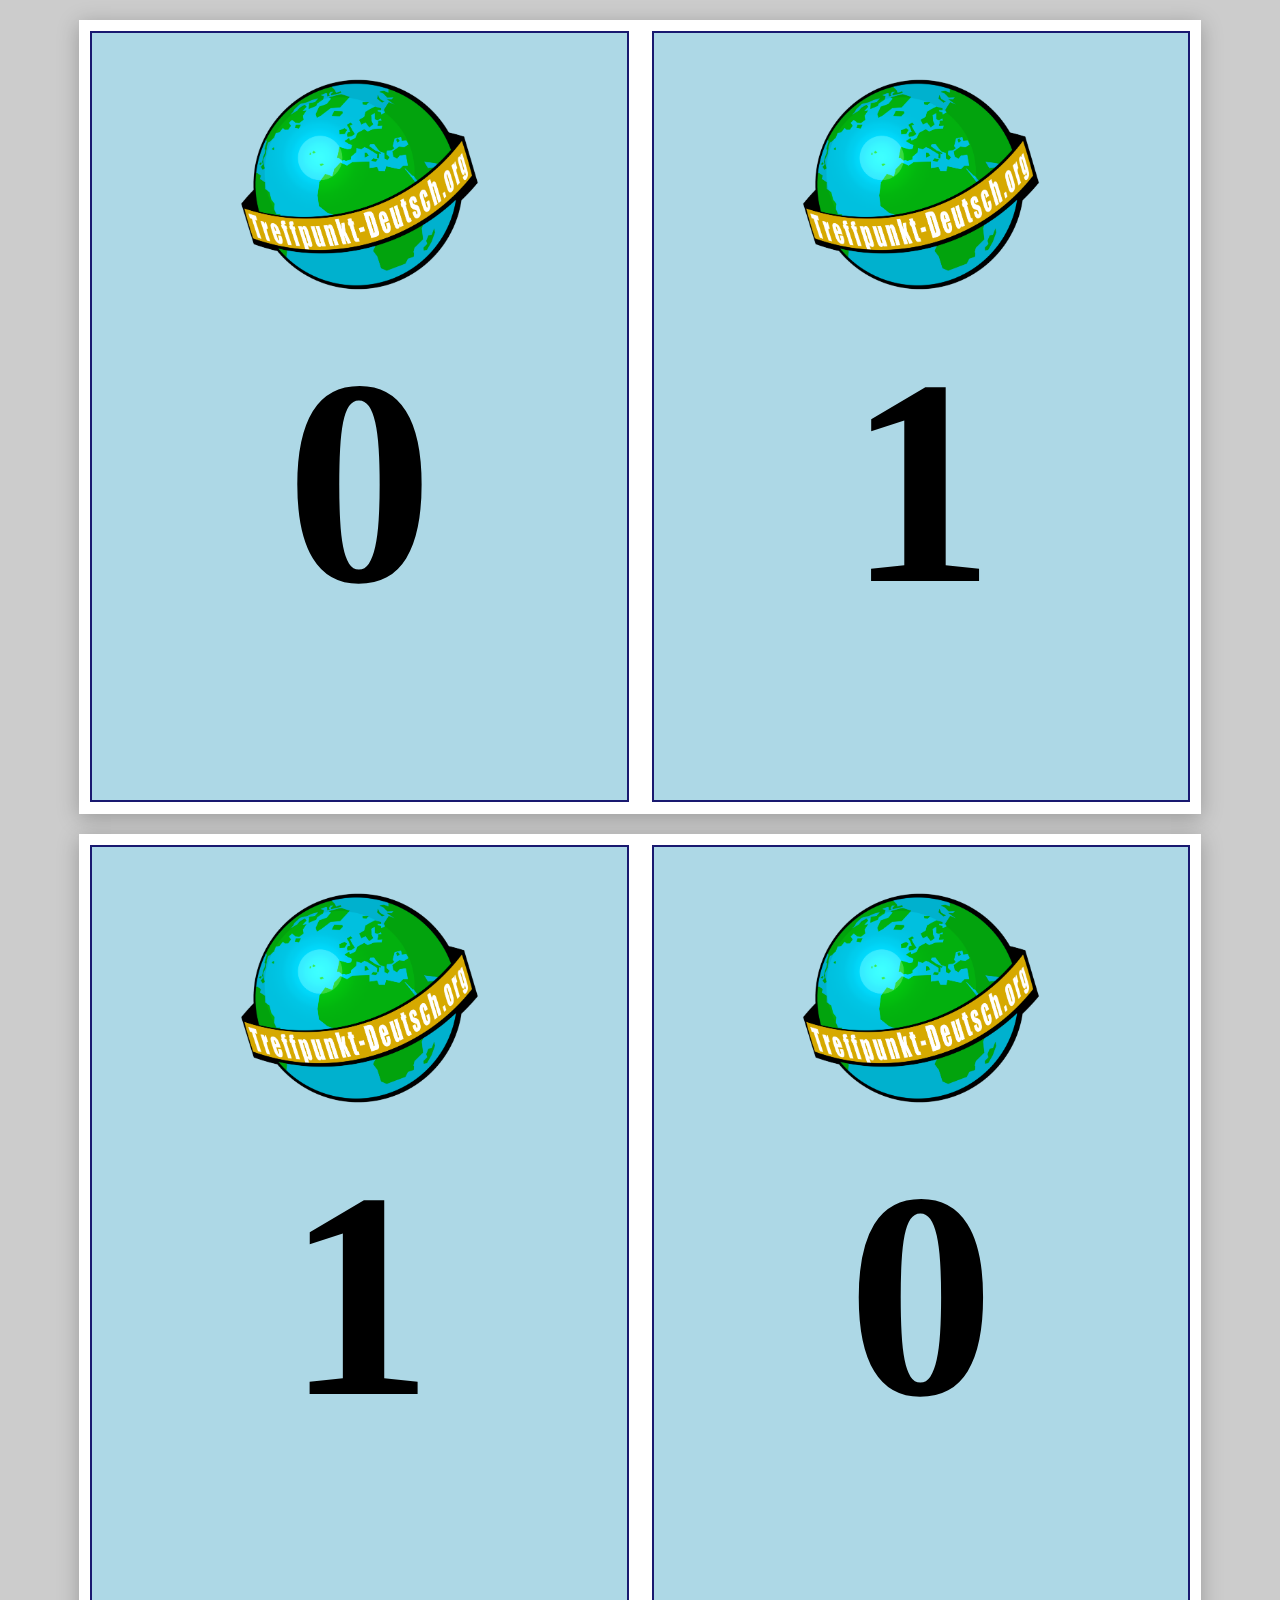
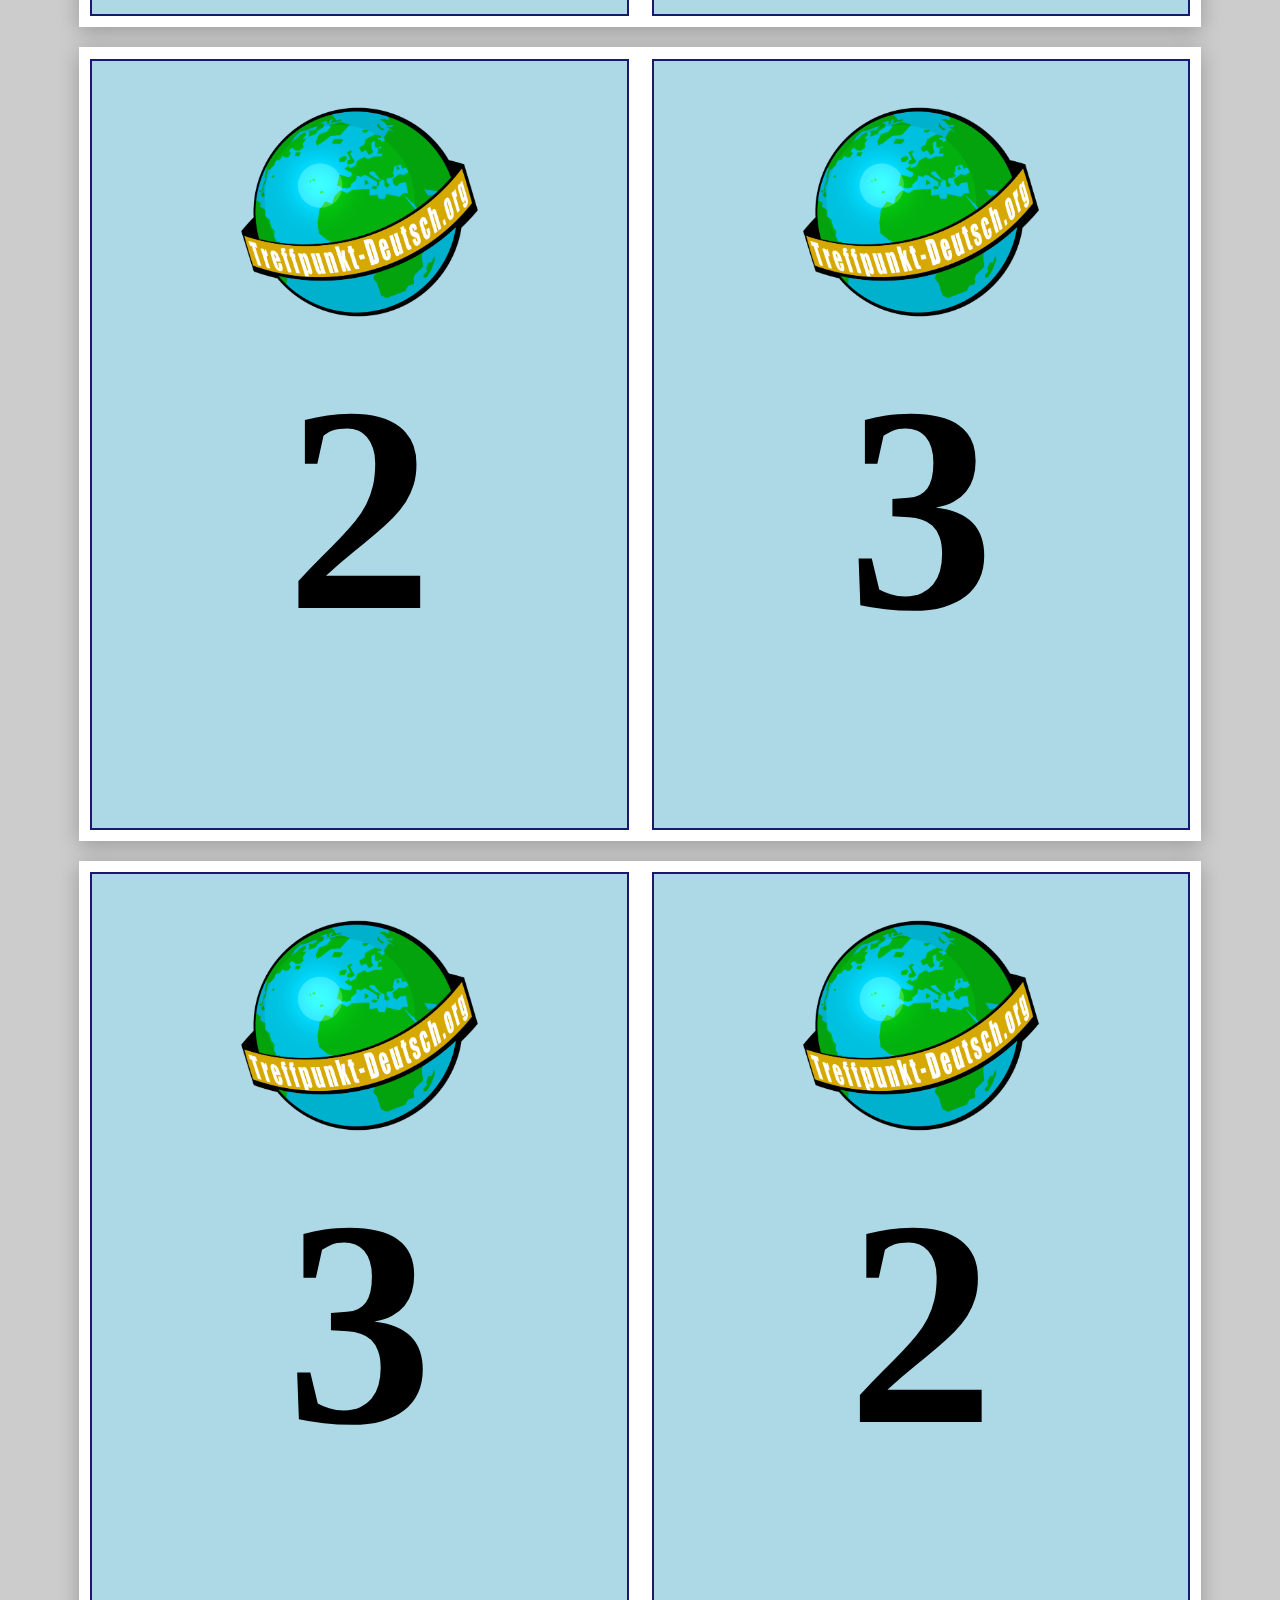
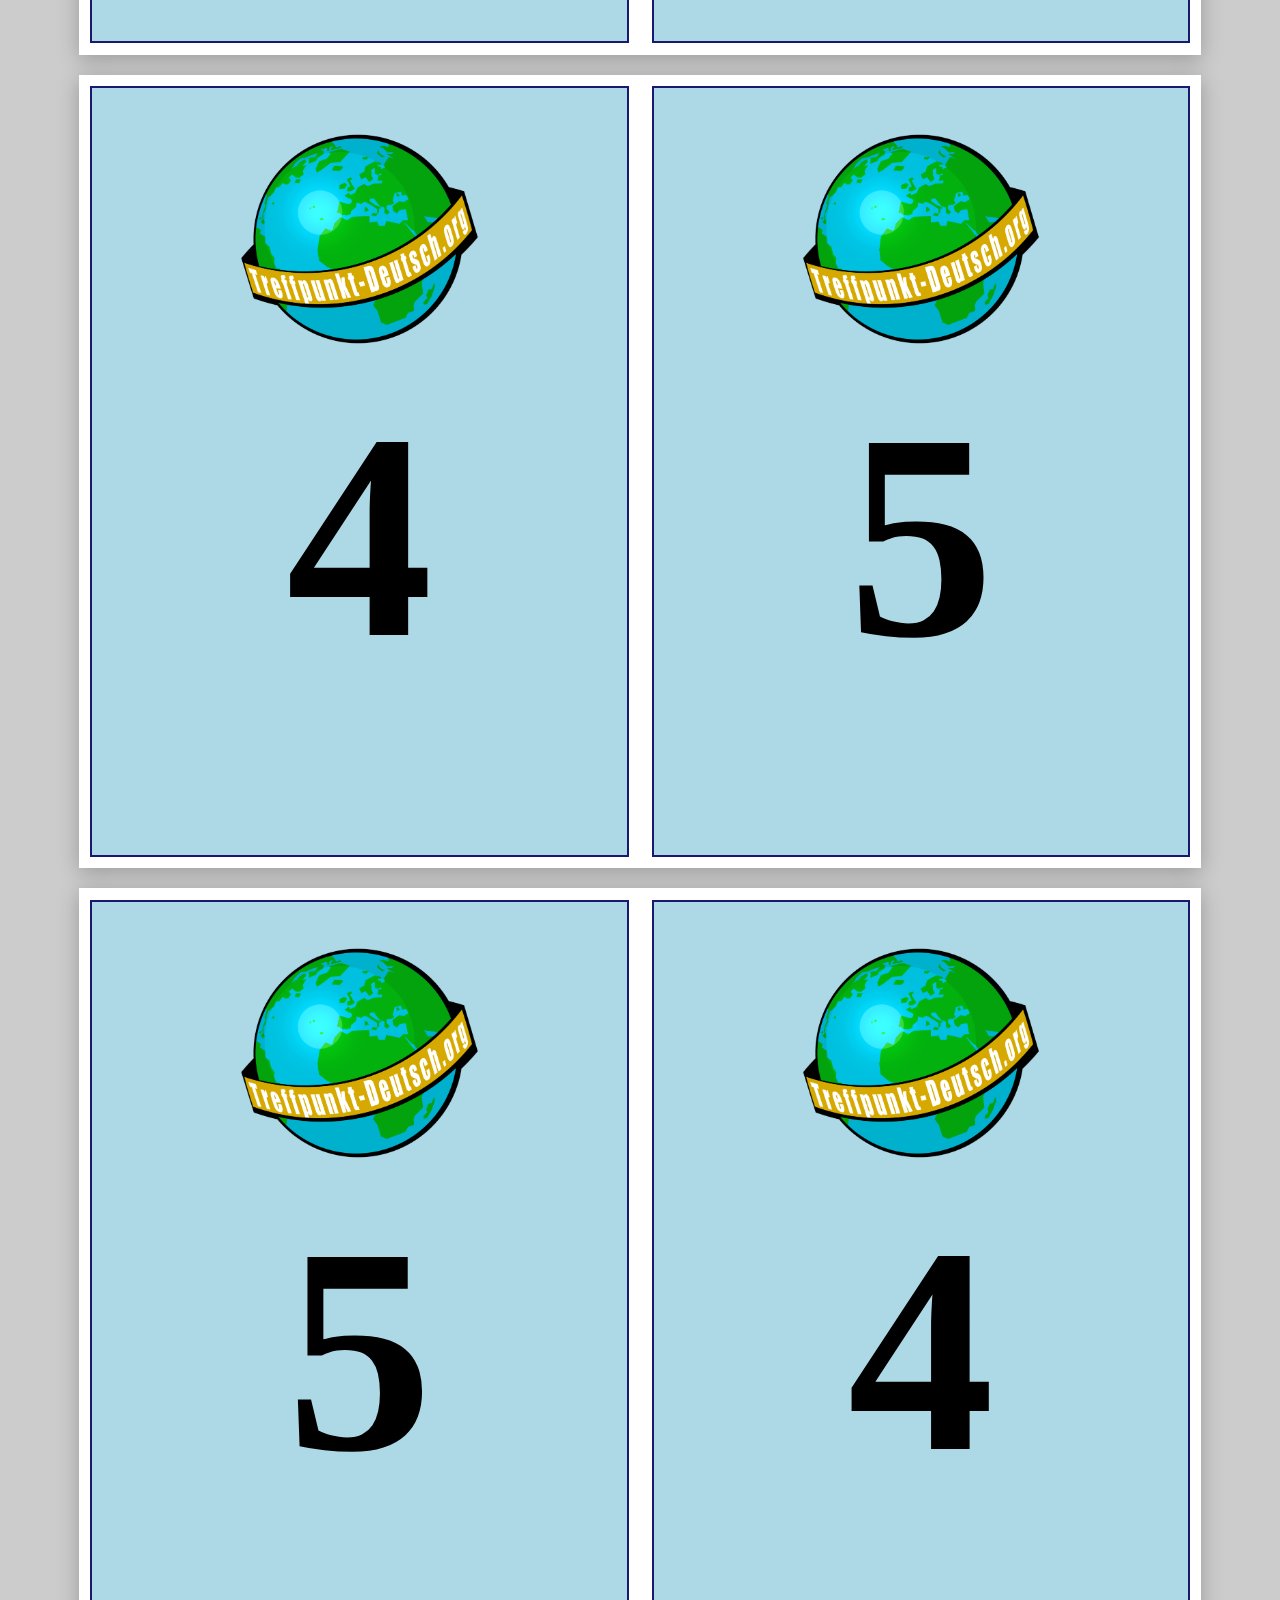
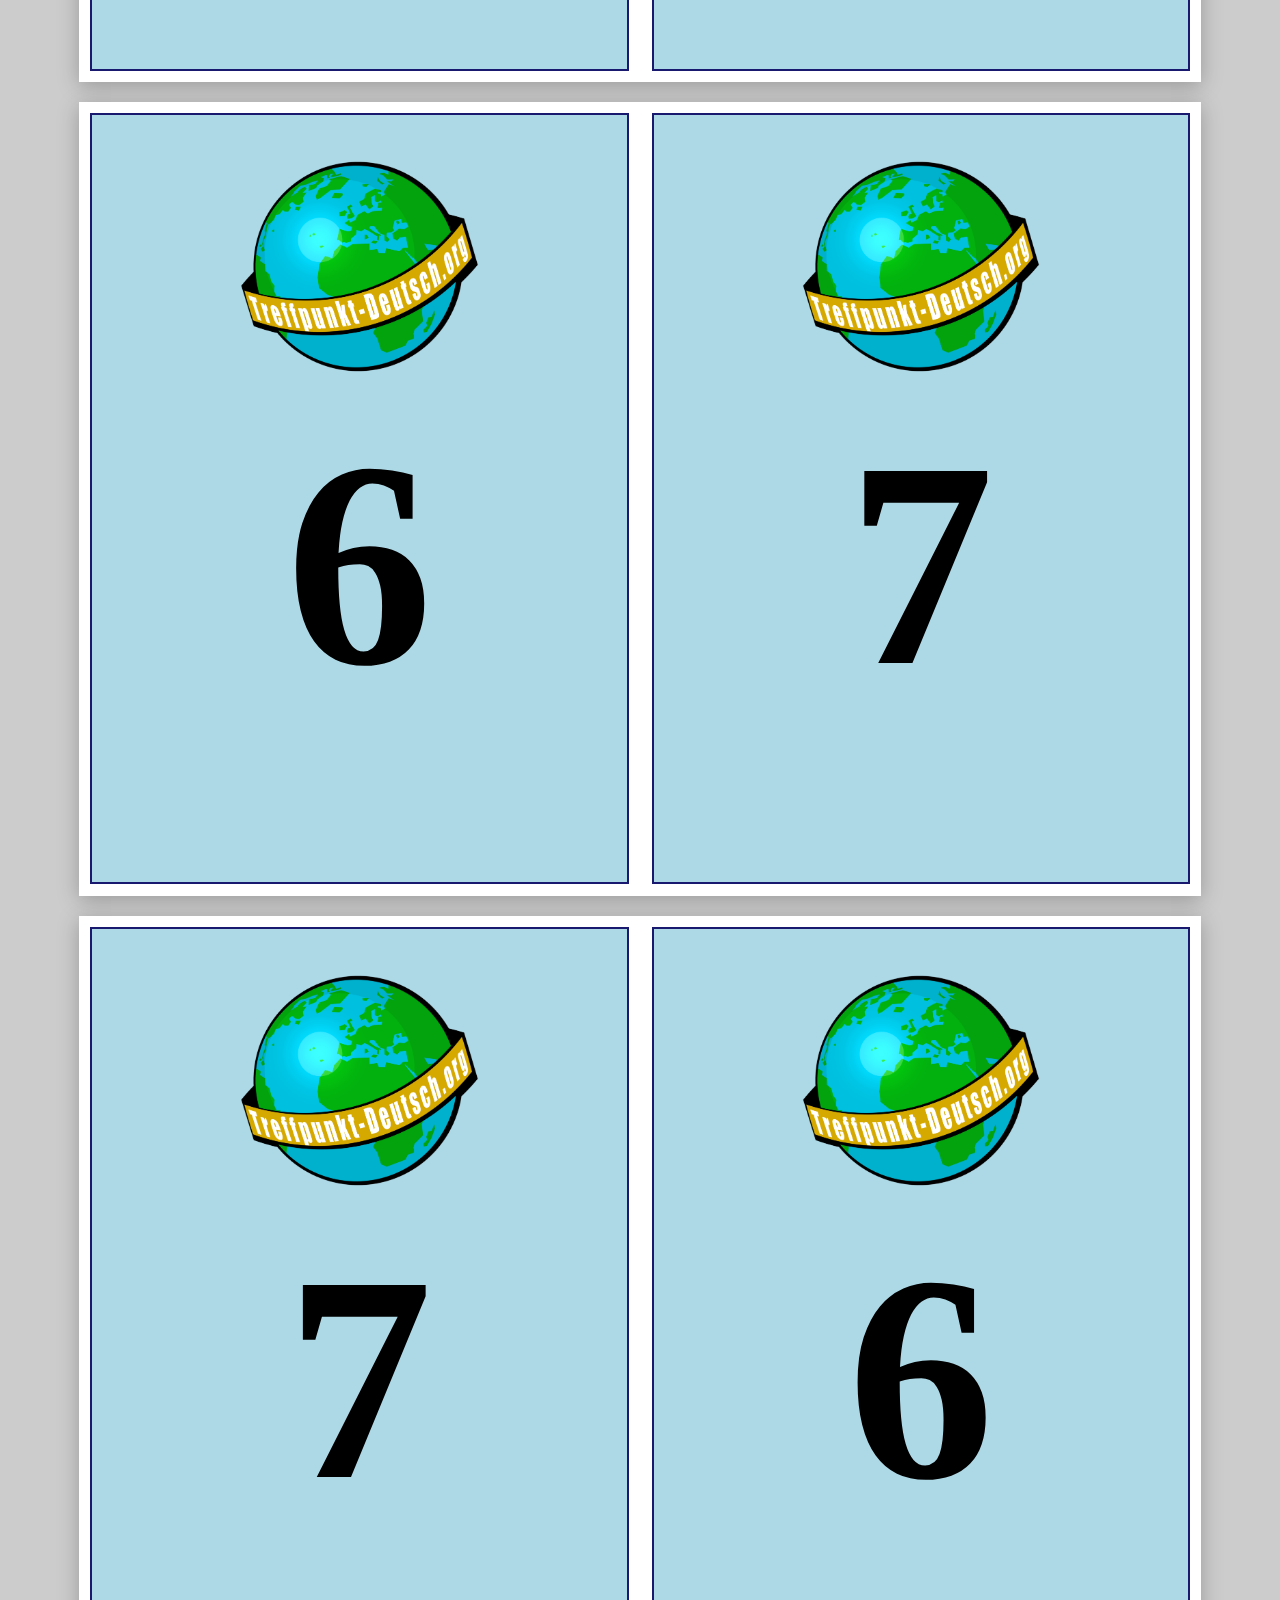
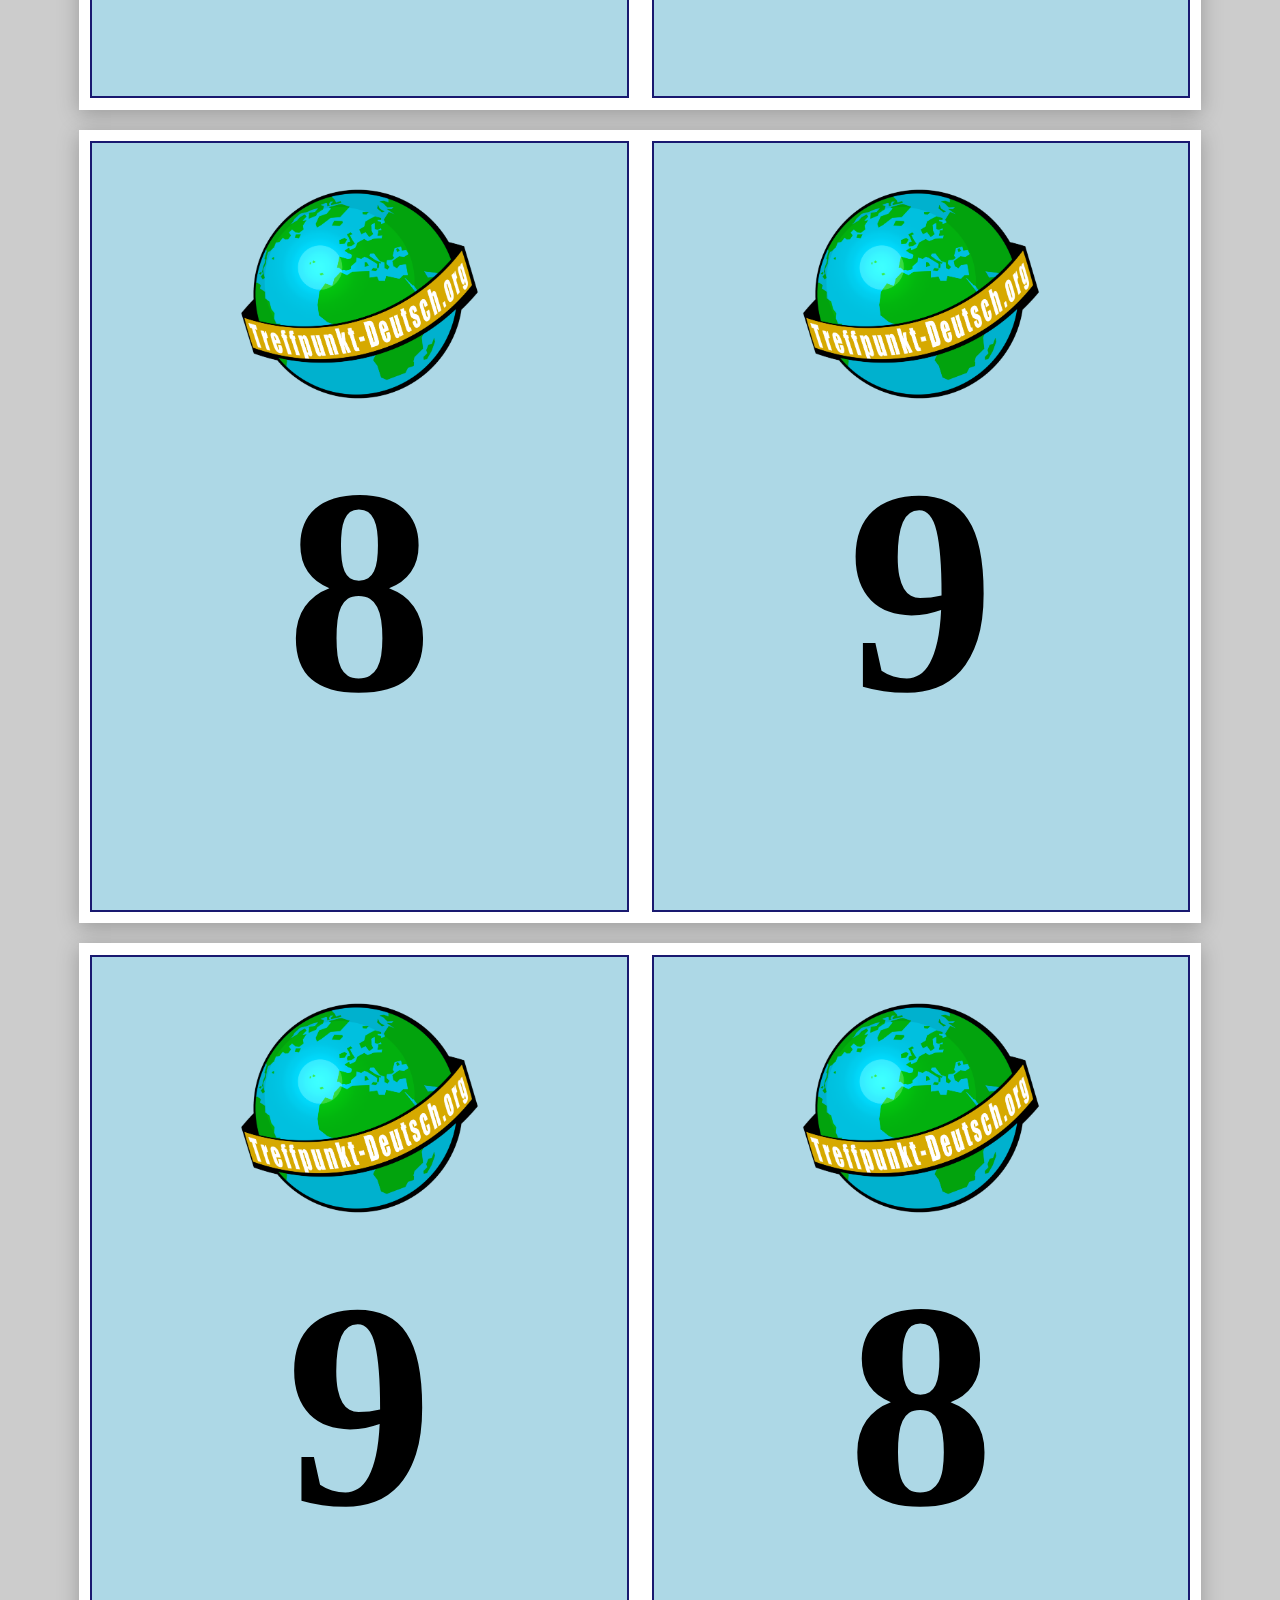
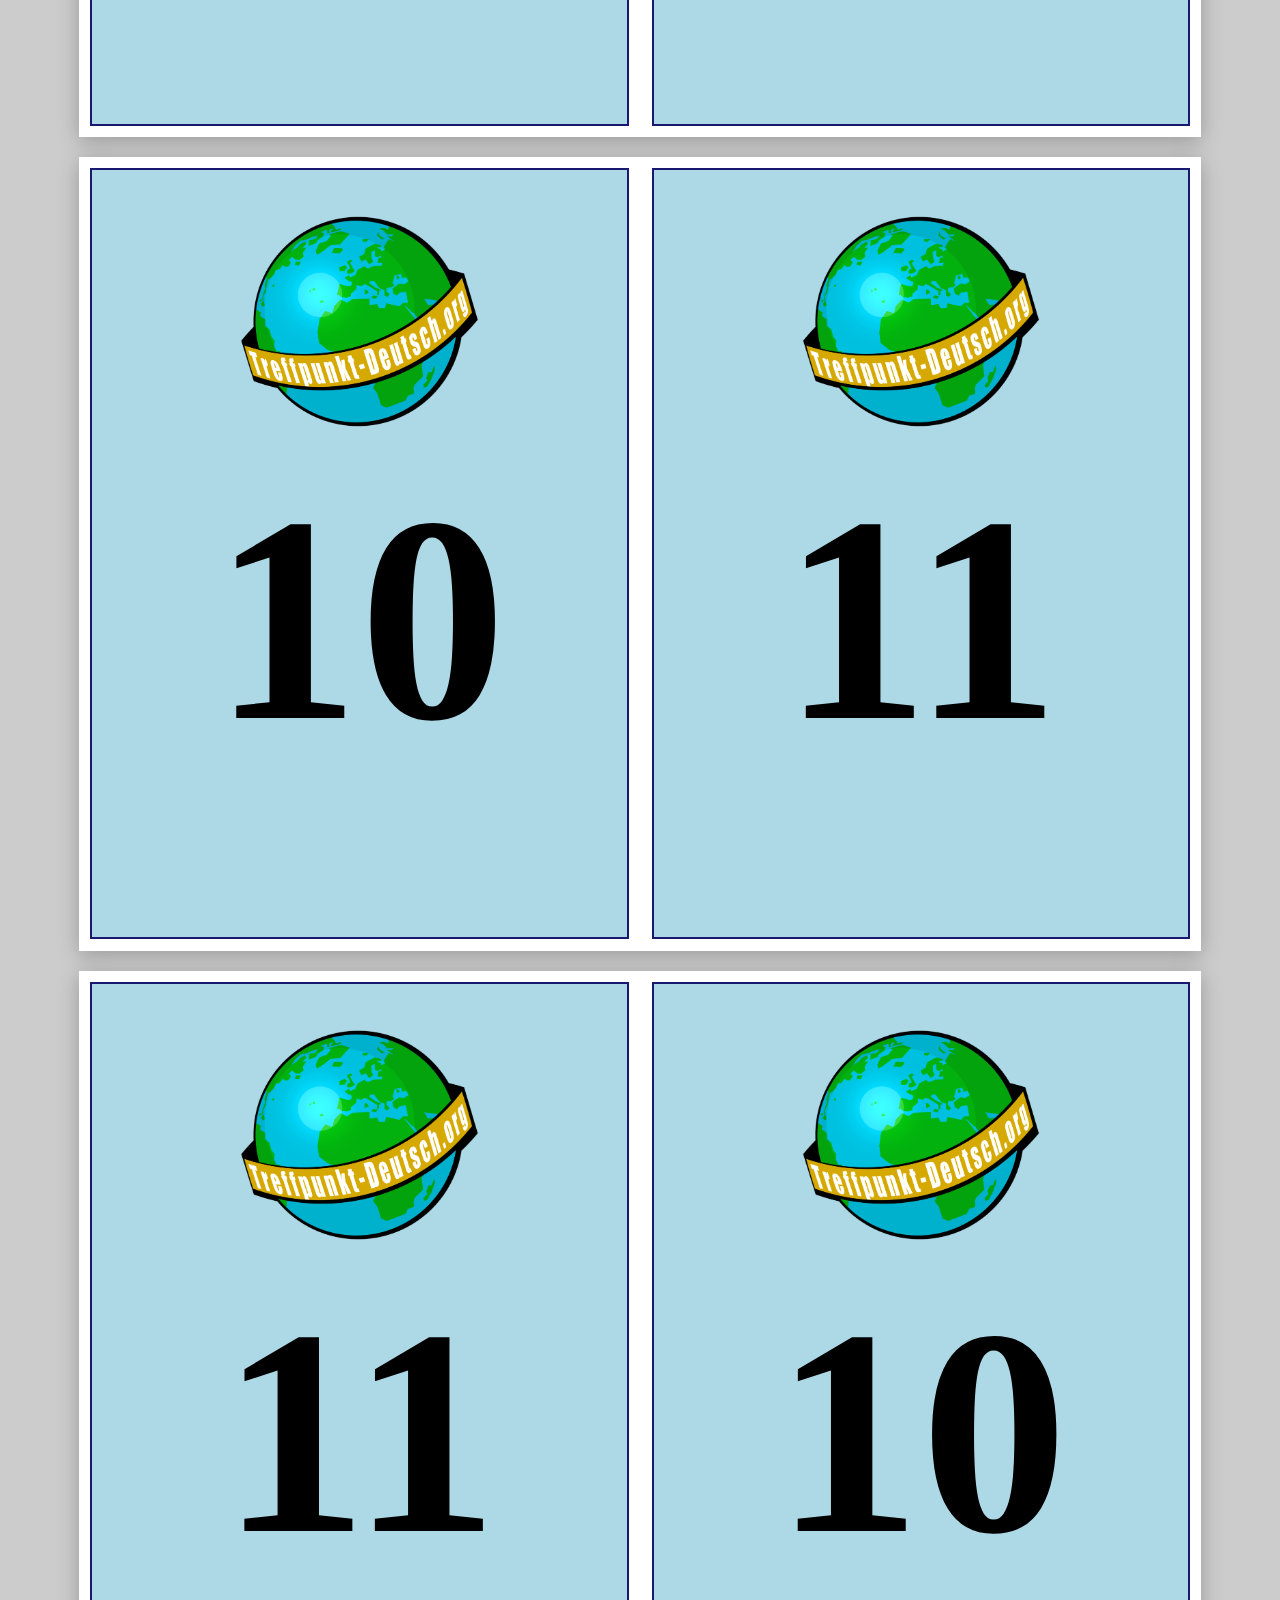
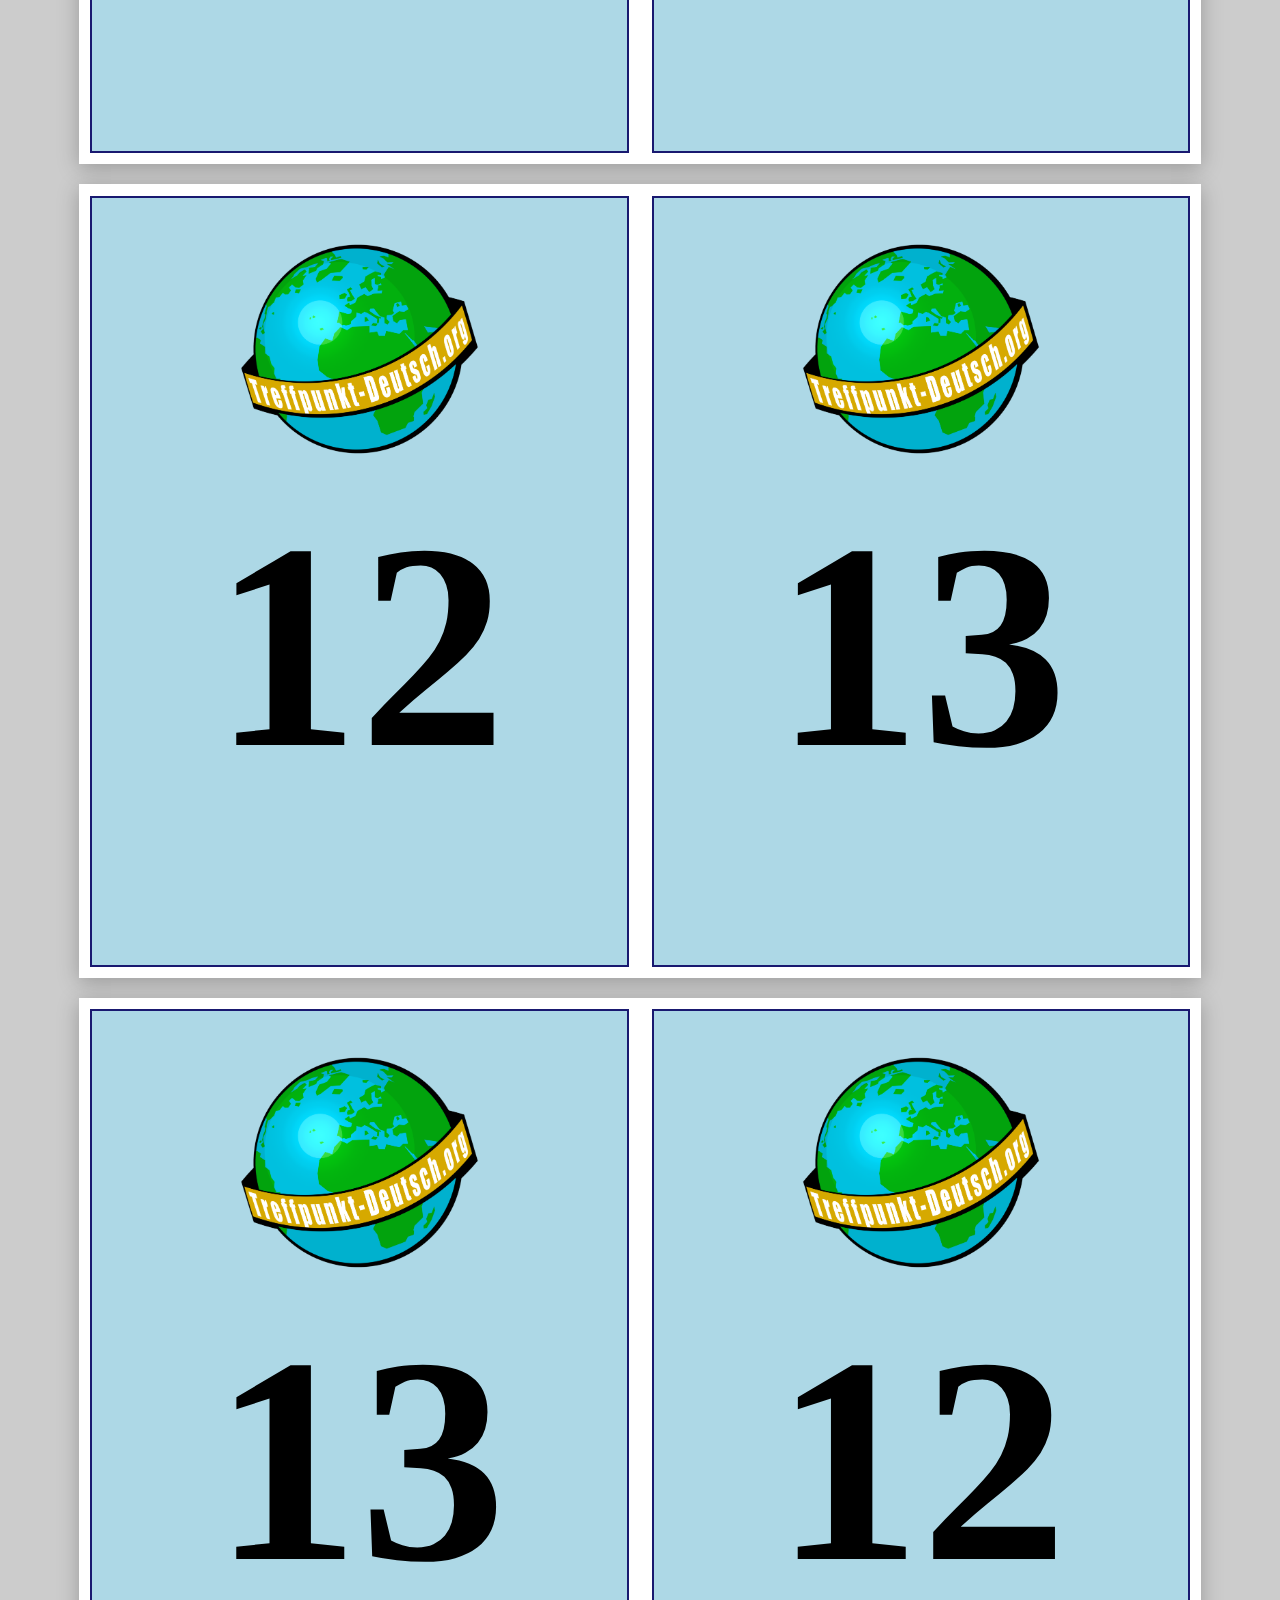
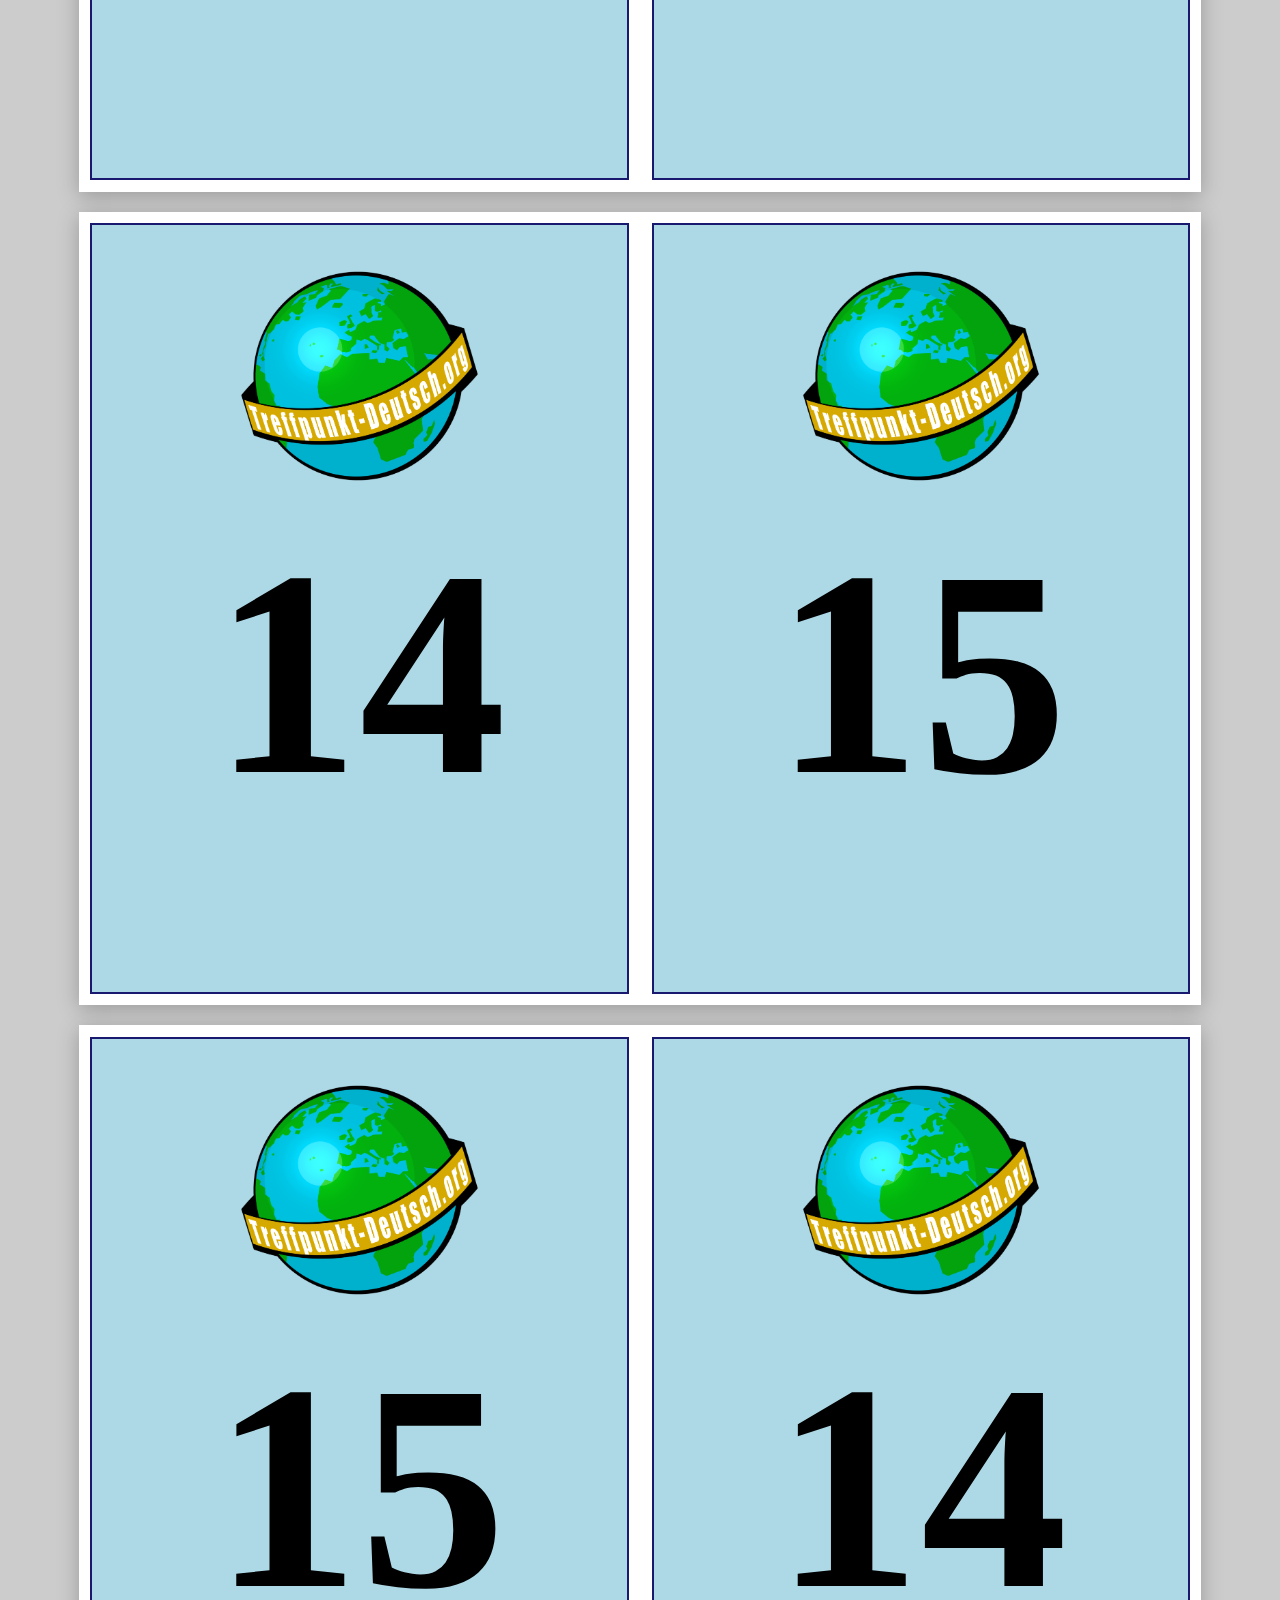
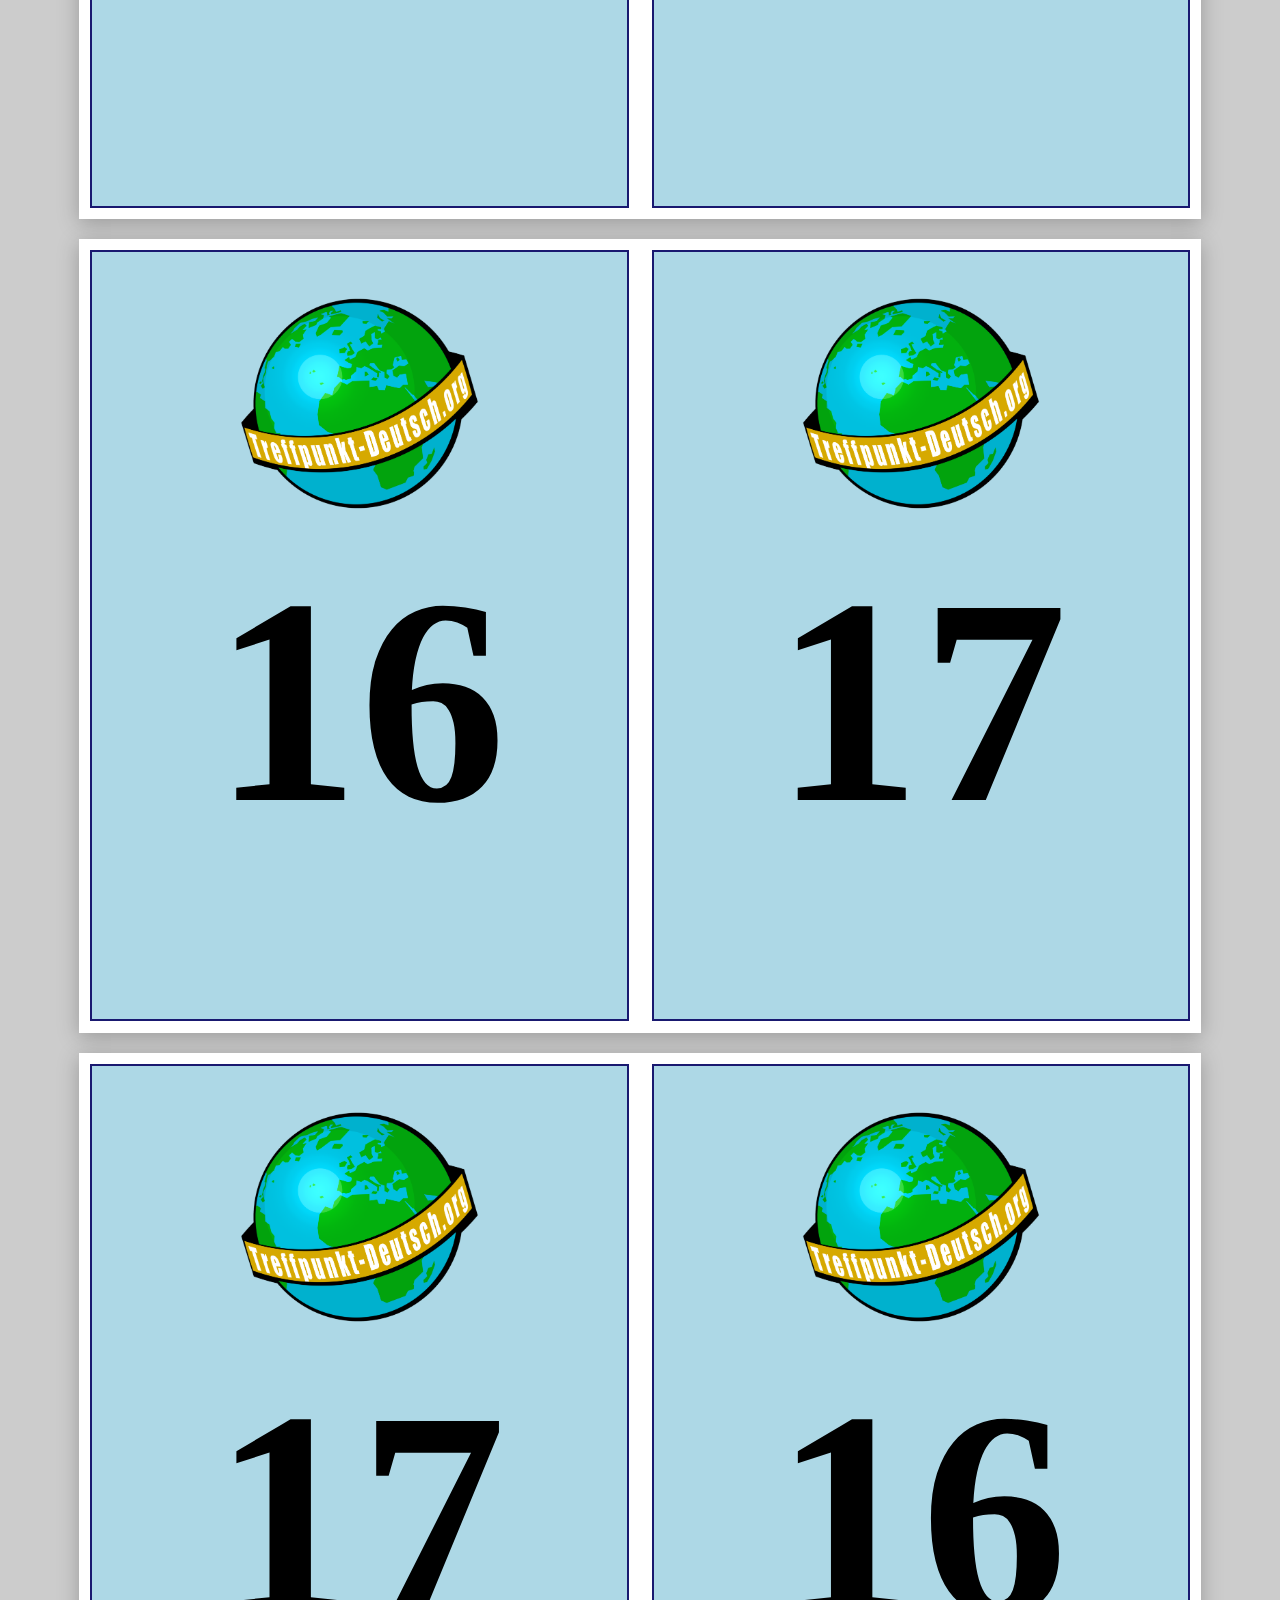
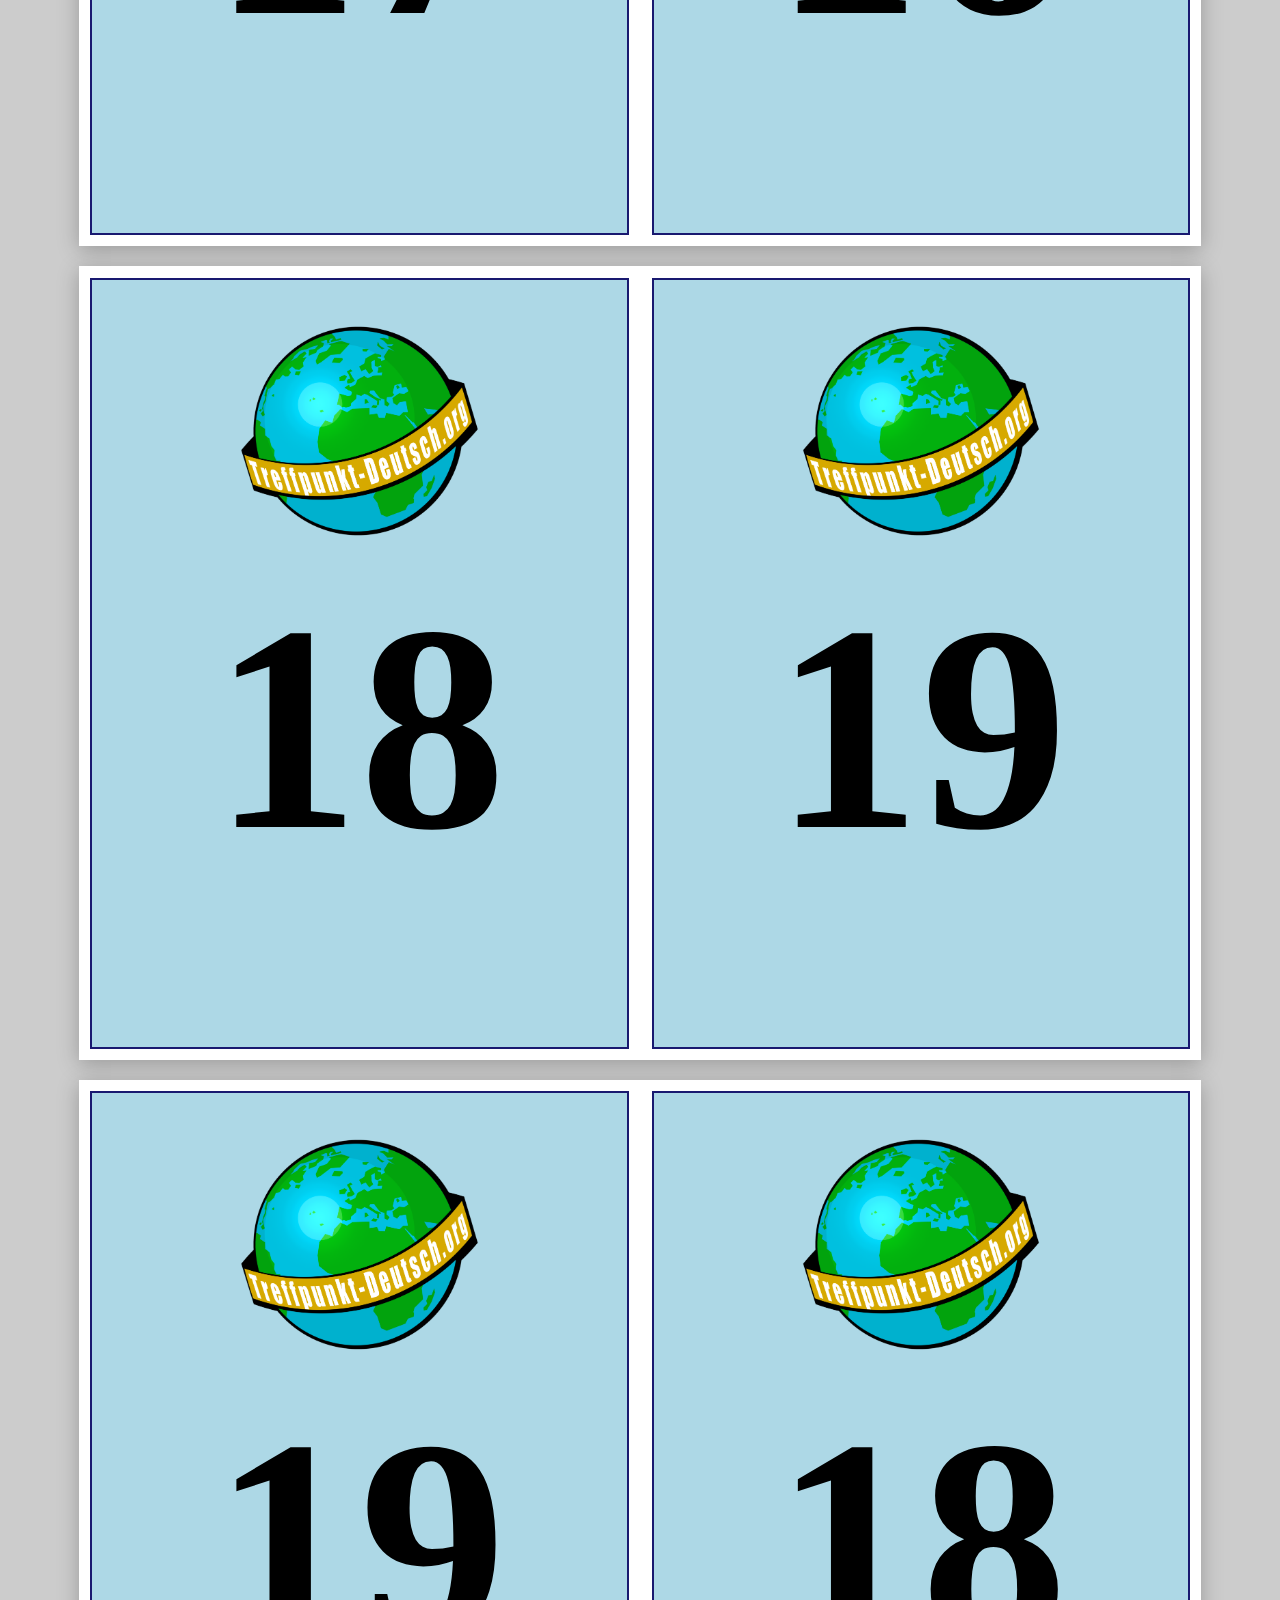
==== TPD-TableCards/index.html @ 35cc8c8d "added table cards" ====
<!DOCTYPE html>
<html lang="en">
<head>
  <meta charset="UTF-8">
  <meta name="viewport" content="width=device-width, initial-scale=1.0">
  <title>TPD table cards</title>
  <link rel="stylesheet" href="style.css">
</head>
<body>

  <!--
    ODD PAGE — FRONTS
    Left: card for table 0,2,4,...  |  Right: card for table 1,3,5,...
  -->
  <div class="page" data-label="Front side">

    <div class="table">
      <div class="qrcode">
        <img class="logo" src="./treffpunkt-deutsch2.png" alt="Treffpunkt Deutsch logo">
      </div>
      <div class="number">0</div>
    </div>

    <div class="table">
      <div class="qrcode">
        <img class="logo" src="./treffpunkt-deutsch2.png" alt="Treffpunkt Deutsch logo">
      </div>
      <div class="number">1</div>
    </div>

  </div><!-- /end odd page -->


  <!--
    EVEN PAGE — BACKS
    Swapped left↔right so duplex "flip on short edge" aligns each
    back with its own front:
      Left:  back of table 1,3,5,...  (will land behind the table-1,3,5,... front)
      Right: back of table 0,2,4,...  (will land behind the table-0,2,4,... front)
  -->
  <div class="page" data-label="Back side (flip on short edge)">

    <div class="table">
      <div class="qrcode">
        <img class="logo" src="./treffpunkt-deutsch2.png" alt="Treffpunkt Deutsch logo">
      </div>
      <div class="number">1</div>
    </div>

    <div class="table">
      <div class="qrcode">
        <img class="logo" src="./treffpunkt-deutsch2.png" alt="Treffpunkt Deutsch logo">
      </div>
      <div class="number">0</div>
    </div>

  </div><!-- /end even page -->



  <!--
    ODD PAGE — FRONTS
    Left: card for table 0,2,4,...  |  Right: card for table 1,3,5,...
  -->
  <div class="page" data-label="Front side">

    <div class="table">
      <div class="qrcode">
        <img class="logo" src="./treffpunkt-deutsch2.png" alt="Treffpunkt Deutsch logo">
      </div>
      <div class="number">2</div>
    </div>

    <div class="table">
      <div class="qrcode">
        <img class="logo" src="./treffpunkt-deutsch2.png" alt="Treffpunkt Deutsch logo">
      </div>
      <div class="number">3</div>
    </div>

  </div><!-- /end odd page -->


  <!--
    EVEN PAGE — BACKS
    Swapped left↔right so duplex "flip on short edge" aligns each
    back with its own front:
      Left:  back of table 1,3,5,...  (will land behind the table-1,3,5,... front)
      Right: back of table 0,2,4,...  (will land behind the table-0,2,4,... front)
  -->
  <div class="page" data-label="Back side (flip on short edge)">

    <div class="table">
      <div class="qrcode">
        <img class="logo" src="./treffpunkt-deutsch2.png" alt="Treffpunkt Deutsch logo">
      </div>
      <div class="number">3</div>
    </div>

    <div class="table">
      <div class="qrcode">
        <img class="logo" src="./treffpunkt-deutsch2.png" alt="Treffpunkt Deutsch logo">
      </div>
      <div class="number">2</div>
    </div>

  </div><!-- /end even page -->



  <!--
    ODD PAGE — FRONTS
    Left: card for table 0,2,4,...  |  Right: card for table 1,3,5,...
  -->
  <div class="page" data-label="Front side">

    <div class="table">
      <div class="qrcode">
        <img class="logo" src="./treffpunkt-deutsch2.png" alt="Treffpunkt Deutsch logo">
      </div>
      <div class="number">4</div>
    </div>

    <div class="table">
      <div class="qrcode">
        <img class="logo" src="./treffpunkt-deutsch2.png" alt="Treffpunkt Deutsch logo">
      </div>
      <div class="number">5</div>
    </div>

  </div><!-- /end odd page -->


  <!--
    EVEN PAGE — BACKS
    Swapped left↔right so duplex "flip on short edge" aligns each
    back with its own front:
      Left:  back of table 1,3,5,...  (will land behind the table-1,3,5,... front)
      Right: back of table 0,2,4,...  (will land behind the table-0,2,4,... front)
  -->
  <div class="page" data-label="Back side (flip on short edge)">

    <div class="table">
      <div class="qrcode">
        <img class="logo" src="./treffpunkt-deutsch2.png" alt="Treffpunkt Deutsch logo">
      </div>
      <div class="number">5</div>
    </div>

    <div class="table">
      <div class="qrcode">
        <img class="logo" src="./treffpunkt-deutsch2.png" alt="Treffpunkt Deutsch logo">
      </div>
      <div class="number">4</div>
    </div>

  </div><!-- /end even page -->



  <!--
    ODD PAGE — FRONTS
    Left: card for table 0,2,4,...  |  Right: card for table 1,3,5,...
  -->
  <div class="page" data-label="Front side">

    <div class="table">
      <div class="qrcode">
        <img class="logo" src="./treffpunkt-deutsch2.png" alt="Treffpunkt Deutsch logo">
      </div>
      <div class="number">6</div>
    </div>

    <div class="table">
      <div class="qrcode">
        <img class="logo" src="./treffpunkt-deutsch2.png" alt="Treffpunkt Deutsch logo">
      </div>
      <div class="number">7</div>
    </div>

  </div><!-- /end odd page -->


  <!--
    EVEN PAGE — BACKS
    Swapped left↔right so duplex "flip on short edge" aligns each
    back with its own front:
      Left:  back of table 1,3,5,...  (will land behind the table-1,3,5,... front)
      Right: back of table 0,2,4,...  (will land behind the table-0,2,4,... front)
  -->
  <div class="page" data-label="Back side (flip on short edge)">

    <div class="table">
      <div class="qrcode">
        <img class="logo" src="./treffpunkt-deutsch2.png" alt="Treffpunkt Deutsch logo">
      </div>
      <div class="number">7</div>
    </div>

    <div class="table">
      <div class="qrcode">
        <img class="logo" src="./treffpunkt-deutsch2.png" alt="Treffpunkt Deutsch logo">
      </div>
      <div class="number">6</div>
    </div>

  </div><!-- /end even page -->



  <!--
    ODD PAGE — FRONTS
    Left: card for table 0,2,4,...  |  Right: card for table 1,3,5,...
  -->
  <div class="page" data-label="Front side">

    <div class="table">
      <div class="qrcode">
        <img class="logo" src="./treffpunkt-deutsch2.png" alt="Treffpunkt Deutsch logo">
      </div>
      <div class="number">8</div>
    </div>

    <div class="table">
      <div class="qrcode">
        <img class="logo" src="./treffpunkt-deutsch2.png" alt="Treffpunkt Deutsch logo">
      </div>
      <div class="number">9</div>
    </div>

  </div><!-- /end odd page -->


  <!--
    EVEN PAGE — BACKS
    Swapped left↔right so duplex "flip on short edge" aligns each
    back with its own front:
      Left:  back of table 1,3,5,...  (will land behind the table-1,3,5,... front)
      Right: back of table 0,2,4,...  (will land behind the table-0,2,4,... front)
  -->
  <div class="page" data-label="Back side (flip on short edge)">

    <div class="table">
      <div class="qrcode">
        <img class="logo" src="./treffpunkt-deutsch2.png" alt="Treffpunkt Deutsch logo">
      </div>
      <div class="number">9</div>
    </div>

    <div class="table">
      <div class="qrcode">
        <img class="logo" src="./treffpunkt-deutsch2.png" alt="Treffpunkt Deutsch logo">
      </div>
      <div class="number">8</div>
    </div>

  </div><!-- /end even page -->



  <!--
    ODD PAGE — FRONTS
    Left: card for table 0,2,4,...  |  Right: card for table 1,3,5,...
  -->
  <div class="page" data-label="Front side">

    <div class="table">
      <div class="qrcode">
        <img class="logo" src="./treffpunkt-deutsch2.png" alt="Treffpunkt Deutsch logo">
      </div>
      <div class="number">10</div>
    </div>

    <div class="table">
      <div class="qrcode">
        <img class="logo" src="./treffpunkt-deutsch2.png" alt="Treffpunkt Deutsch logo">
      </div>
      <div class="number">11</div>
    </div>

  </div><!-- /end odd page -->


  <!--
    EVEN PAGE — BACKS
    Swapped left↔right so duplex "flip on short edge" aligns each
    back with its own front:
      Left:  back of table 1,3,5,...  (will land behind the table-1,3,5,... front)
      Right: back of table 0,2,4,...  (will land behind the table-0,2,4,... front)
  -->
  <div class="page" data-label="Back side (flip on short edge)">

    <div class="table">
      <div class="qrcode">
        <img class="logo" src="./treffpunkt-deutsch2.png" alt="Treffpunkt Deutsch logo">
      </div>
      <div class="number">11</div>
    </div>

    <div class="table">
      <div class="qrcode">
        <img class="logo" src="./treffpunkt-deutsch2.png" alt="Treffpunkt Deutsch logo">
      </div>
      <div class="number">10</div>
    </div>

  </div><!-- /end even page -->



  <!--
    ODD PAGE — FRONTS
    Left: card for table 0,2,4,...  |  Right: card for table 1,3,5,...
  -->
  <div class="page" data-label="Front side">

    <div class="table">
      <div class="qrcode">
        <img class="logo" src="./treffpunkt-deutsch2.png" alt="Treffpunkt Deutsch logo">
      </div>
      <div class="number">12</div>
    </div>

    <div class="table">
      <div class="qrcode">
        <img class="logo" src="./treffpunkt-deutsch2.png" alt="Treffpunkt Deutsch logo">
      </div>
      <div class="number">13</div>
    </div>

  </div><!-- /end odd page -->


  <!--
    EVEN PAGE — BACKS
    Swapped left↔right so duplex "flip on short edge" aligns each
    back with its own front:
      Left:  back of table 1,3,5,...  (will land behind the table-1,3,5,... front)
      Right: back of table 0,2,4,...  (will land behind the table-0,2,4,... front)
  -->
  <div class="page" data-label="Back side (flip on short edge)">

    <div class="table">
      <div class="qrcode">
        <img class="logo" src="./treffpunkt-deutsch2.png" alt="Treffpunkt Deutsch logo">
      </div>
      <div class="number">13</div>
    </div>

    <div class="table">
      <div class="qrcode">
        <img class="logo" src="./treffpunkt-deutsch2.png" alt="Treffpunkt Deutsch logo">
      </div>
      <div class="number">12</div>
    </div>

  </div><!-- /end even page -->



  <!--
    ODD PAGE — FRONTS
    Left: card for table 0,2,4,...  |  Right: card for table 1,3,5,...
  -->
  <div class="page" data-label="Front side">

    <div class="table">
      <div class="qrcode">
        <img class="logo" src="./treffpunkt-deutsch2.png" alt="Treffpunkt Deutsch logo">
      </div>
      <div class="number">14</div>
    </div>

    <div class="table">
      <div class="qrcode">
        <img class="logo" src="./treffpunkt-deutsch2.png" alt="Treffpunkt Deutsch logo">
      </div>
      <div class="number">15</div>
    </div>

  </div><!-- /end odd page -->


  <!--
    EVEN PAGE — BACKS
    Swapped left↔right so duplex "flip on short edge" aligns each
    back with its own front:
      Left:  back of table 1,3,5,...  (will land behind the table-1,3,5,... front)
      Right: back of table 0,2,4,...  (will land behind the table-0,2,4,... front)
  -->
  <div class="page" data-label="Back side (flip on short edge)">

    <div class="table">
      <div class="qrcode">
        <img class="logo" src="./treffpunkt-deutsch2.png" alt="Treffpunkt Deutsch logo">
      </div>
      <div class="number">15</div>
    </div>

    <div class="table">
      <div class="qrcode">
        <img class="logo" src="./treffpunkt-deutsch2.png" alt="Treffpunkt Deutsch logo">
      </div>
      <div class="number">14</div>
    </div>

  </div><!-- /end even page -->



  <!--
    ODD PAGE — FRONTS
    Left: card for table 0,2,4,...  |  Right: card for table 1,3,5,...
  -->
  <div class="page" data-label="Front side">

    <div class="table">
      <div class="qrcode">
        <img class="logo" src="./treffpunkt-deutsch2.png" alt="Treffpunkt Deutsch logo">
      </div>
      <div class="number">16</div>
    </div>

    <div class="table">
      <div class="qrcode">
        <img class="logo" src="./treffpunkt-deutsch2.png" alt="Treffpunkt Deutsch logo">
      </div>
      <div class="number">17</div>
    </div>

  </div><!-- /end odd page -->


  <!--
    EVEN PAGE — BACKS
    Swapped left↔right so duplex "flip on short edge" aligns each
    back with its own front:
      Left:  back of table 1,3,5,...  (will land behind the table-1,3,5,... front)
      Right: back of table 0,2,4,...  (will land behind the table-0,2,4,... front)
  -->
  <div class="page" data-label="Back side (flip on short edge)">

    <div class="table">
      <div class="qrcode">
        <img class="logo" src="./treffpunkt-deutsch2.png" alt="Treffpunkt Deutsch logo">
      </div>
      <div class="number">17</div>
    </div>

    <div class="table">
      <div class="qrcode">
        <img class="logo" src="./treffpunkt-deutsch2.png" alt="Treffpunkt Deutsch logo">
      </div>
      <div class="number">16</div>
    </div>

  </div><!-- /end even page -->



  <!--
    ODD PAGE — FRONTS
    Left: card for table 0,2,4,...  |  Right: card for table 1,3,5,...
  -->
  <div class="page" data-label="Front side">

    <div class="table">
      <div class="qrcode">
        <img class="logo" src="./treffpunkt-deutsch2.png" alt="Treffpunkt Deutsch logo">
      </div>
      <div class="number">18</div>
    </div>

    <div class="table">
      <div class="qrcode">
        <img class="logo" src="./treffpunkt-deutsch2.png" alt="Treffpunkt Deutsch logo">
      </div>
      <div class="number">19</div>
    </div>

  </div><!-- /end odd page -->


  <!--
    EVEN PAGE — BACKS
    Swapped left↔right so duplex "flip on short edge" aligns each
    back with its own front:
      Left:  back of table 1,3,5,...  (will land behind the table-1,3,5,... front)
      Right: back of table 0,2,4,...  (will land behind the table-0,2,4,... front)
  -->
  <div class="page" data-label="Back side (flip on short edge)">

    <div class="table">
      <div class="qrcode">
        <img class="logo" src="./treffpunkt-deutsch2.png" alt="Treffpunkt Deutsch logo">
      </div>
      <div class="number">19</div>
    </div>

    <div class="table">
      <div class="qrcode">
        <img class="logo" src="./treffpunkt-deutsch2.png" alt="Treffpunkt Deutsch logo">
      </div>
      <div class="number">18</div>
    </div>

  </div><!-- /end even page -->



  <!--
    ODD PAGE — FRONTS
    Left: card for table 0,2,4,...  |  Right: card for table 1,3,5,...
  -->
  <div class="page" data-label="Front side">

    <div class="table">
      <div class="qrcode">
        <img class="logo" src="./treffpunkt-deutsch2.png" alt="Treffpunkt Deutsch logo">
      </div>
      <div class="number">20</div>
    </div>

    <div class="table">
      <div class="qrcode">
        <img class="logo" src="./treffpunkt-deutsch2.png" alt="Treffpunkt Deutsch logo">
      </div>
      <div class="number">21</div>
    </div>

  </div><!-- /end odd page -->


  <!--
    EVEN PAGE — BACKS
    Swapped left↔right so duplex "flip on short edge" aligns each
    back with its own front:
      Left:  back of table 1,3,5,...  (will land behind the table-1,3,5,... front)
      Right: back of table 0,2,4,...  (will land behind the table-0,2,4,... front)
  -->
  <div class="page" data-label="Back side (flip on short edge)">

    <div class="table">
      <div class="qrcode">
        <img class="logo" src="./treffpunkt-deutsch2.png" alt="Treffpunkt Deutsch logo">
      </div>
      <div class="number">21</div>
    </div>

    <div class="table">
      <div class="qrcode">
        <img class="logo" src="./treffpunkt-deutsch2.png" alt="Treffpunkt Deutsch logo">
      </div>
      <div class="number">20</div>
    </div>

  </div><!-- /end even page -->



  <!--
    ODD PAGE — FRONTS
    Left: card for table 0,2,4,...  |  Right: card for table 1,3,5,...
  -->
  <div class="page" data-label="Front side">

    <div class="table">
      <div class="qrcode">
        <img class="logo" src="./treffpunkt-deutsch2.png" alt="Treffpunkt Deutsch logo">
      </div>
      <div class="number">22</div>
    </div>

    <div class="table">
      <div class="qrcode">
        <img class="logo" src="./treffpunkt-deutsch2.png" alt="Treffpunkt Deutsch logo">
      </div>
      <div class="number">23</div>
    </div>

  </div><!-- /end odd page -->


  <!--
    EVEN PAGE — BACKS
    Swapped left↔right so duplex "flip on short edge" aligns each
    back with its own front:
      Left:  back of table 1,3,5,...  (will land behind the table-1,3,5,... front)
      Right: back of table 0,2,4,...  (will land behind the table-0,2,4,... front)
  -->
  <div class="page" data-label="Back side (flip on short edge)">

    <div class="table">
      <div class="qrcode">
        <img class="logo" src="./treffpunkt-deutsch2.png" alt="Treffpunkt Deutsch logo">
      </div>
      <div class="number">23</div>
    </div>

    <div class="table">
      <div class="qrcode">
        <img class="logo" src="./treffpunkt-deutsch2.png" alt="Treffpunkt Deutsch logo">
      </div>
      <div class="number">22</div>
    </div>

  </div><!-- /end even page -->



  <!--
    ODD PAGE — FRONTS
    Left: card for table 0,2,4,...  |  Right: card for table 1,3,5,...
  -->
  <div class="page" data-label="Front side">

    <div class="table">
      <div class="qrcode">
        <img class="logo" src="./treffpunkt-deutsch2.png" alt="Treffpunkt Deutsch logo">
      </div>
      <div class="number">24</div>
    </div>

    <div class="table">
      <div class="qrcode">
        <img class="logo" src="./treffpunkt-deutsch2.png" alt="Treffpunkt Deutsch logo">
      </div>
      <div class="number">25</div>
    </div>

  </div><!-- /end odd page -->


  <!--
    EVEN PAGE — BACKS
    Swapped left↔right so duplex "flip on short edge" aligns each
    back with its own front:
      Left:  back of table 1,3,5,...  (will land behind the table-1,3,5,... front)
      Right: back of table 0,2,4,...  (will land behind the table-0,2,4,... front)
  -->
  <div class="page" data-label="Back side (flip on short edge)">

    <div class="table">
      <div class="qrcode">
        <img class="logo" src="./treffpunkt-deutsch2.png" alt="Treffpunkt Deutsch logo">
      </div>
      <div class="number">25</div>
    </div>

    <div class="table">
      <div class="qrcode">
        <img class="logo" src="./treffpunkt-deutsch2.png" alt="Treffpunkt Deutsch logo">
      </div>
      <div class="number">24</div>
    </div>

  </div><!-- /end even page -->



  <!--
    ODD PAGE — FRONTS
    Left: card for table 0,2,4,...  |  Right: card for table 1,3,5,...
  -->
  <div class="page" data-label="Front side">

    <div class="table">
      <div class="qrcode">
        <img class="logo" src="./treffpunkt-deutsch2.png" alt="Treffpunkt Deutsch logo">
      </div>
      <div class="number">26</div>
    </div>

    <div class="table">
      <div class="qrcode">
        <img class="logo" src="./treffpunkt-deutsch2.png" alt="Treffpunkt Deutsch logo">
      </div>
      <div class="number">27</div>
    </div>

  </div><!-- /end odd page -->


  <!--
    EVEN PAGE — BACKS
    Swapped left↔right so duplex "flip on short edge" aligns each
    back with its own front:
      Left:  back of table 1,3,5,...  (will land behind the table-1,3,5,... front)
      Right: back of table 0,2,4,...  (will land behind the table-0,2,4,... front)
  -->
  <div class="page" data-label="Back side (flip on short edge)">

    <div class="table">
      <div class="qrcode">
        <img class="logo" src="./treffpunkt-deutsch2.png" alt="Treffpunkt Deutsch logo">
      </div>
      <div class="number">27</div>
    </div>

    <div class="table">
      <div class="qrcode">
        <img class="logo" src="./treffpunkt-deutsch2.png" alt="Treffpunkt Deutsch logo">
      </div>
      <div class="number">26</div>
    </div>

  </div><!-- /end even page -->



  <!--
    ODD PAGE — FRONTS
    Left: card for table 0,2,4,...  |  Right: card for table 1,3,5,...
  -->
  <div class="page" data-label="Front side">

    <div class="table">
      <div class="qrcode">
        <img class="logo" src="./treffpunkt-deutsch2.png" alt="Treffpunkt Deutsch logo">
      </div>
      <div class="number">28</div>
    </div>

    <div class="table">
      <div class="qrcode">
        <img class="logo" src="./treffpunkt-deutsch2.png" alt="Treffpunkt Deutsch logo">
      </div>
      <div class="number">29</div>
    </div>

  </div><!-- /end odd page -->


  <!--
    EVEN PAGE — BACKS
    Swapped left↔right so duplex "flip on short edge" aligns each
    back with its own front:
      Left:  back of table 1,3,5,...  (will land behind the table-1,3,5,... front)
      Right: back of table 0,2,4,...  (will land behind the table-0,2,4,... front)
  -->
  <div class="page" data-label="Back side (flip on short edge)">

    <div class="table">
      <div class="qrcode">
        <img class="logo" src="./treffpunkt-deutsch2.png" alt="Treffpunkt Deutsch logo">
      </div>
      <div class="number">29</div>
    </div>

    <div class="table">
      <div class="qrcode">
        <img class="logo" src="./treffpunkt-deutsch2.png" alt="Treffpunkt Deutsch logo">
      </div>
      <div class="number">28</div>
    </div>

  </div><!-- /end even page -->



  <!--
    ODD PAGE — FRONTS
    Left: card for table 0,2,4,...  |  Right: card for table 1,3,5,...
  -->
  <div class="page" data-label="Front side">

    <div class="table">
      <div class="qrcode">
        <img class="logo" src="./treffpunkt-deutsch2.png" alt="Treffpunkt Deutsch logo">
      </div>
      <div class="number">30</div>
    </div>

    <div class="table">
      <div class="qrcode">
        <img class="logo" src="./treffpunkt-deutsch2.png" alt="Treffpunkt Deutsch logo">
      </div>
      <div class="number">31</div>
    </div>

  </div><!-- /end odd page -->


  <!--
    EVEN PAGE — BACKS
    Swapped left↔right so duplex "flip on short edge" aligns each
    back with its own front:
      Left:  back of table 1,3,5,...  (will land behind the table-1,3,5,... front)
      Right: back of table 0,2,4,...  (will land behind the table-0,2,4,... front)
  -->
  <div class="page" data-label="Back side (flip on short edge)">

    <div class="table">
      <div class="qrcode">
        <img class="logo" src="./treffpunkt-deutsch2.png" alt="Treffpunkt Deutsch logo">
      </div>
      <div class="number">31</div>
    </div>

    <div class="table">
      <div class="qrcode">
        <img class="logo" src="./treffpunkt-deutsch2.png" alt="Treffpunkt Deutsch logo">
      </div>
      <div class="number">30</div>
    </div>

  </div><!-- /end even page -->



  <!--
    ODD PAGE — FRONTS
    Left: card for table 0,2,4,...  |  Right: card for table 1,3,5,...
  -->
  <div class="page" data-label="Front side">

    <div class="table">
      <div class="qrcode">
        <img class="logo" src="./treffpunkt-deutsch2.png" alt="Treffpunkt Deutsch logo">
      </div>
      <div class="number">32</div>
    </div>

    <div class="table">
      <div class="qrcode">
        <img class="logo" src="./treffpunkt-deutsch2.png" alt="Treffpunkt Deutsch logo">
      </div>
      <div class="number">33</div>
    </div>

  </div><!-- /end odd page -->


  <!--
    EVEN PAGE — BACKS
    Swapped left↔right so duplex "flip on short edge" aligns each
    back with its own front:
      Left:  back of table 1,3,5,...  (will land behind the table-1,3,5,... front)
      Right: back of table 0,2,4,...  (will land behind the table-0,2,4,... front)
  -->
  <div class="page" data-label="Back side (flip on short edge)">

    <div class="table">
      <div class="qrcode">
        <img class="logo" src="./treffpunkt-deutsch2.png" alt="Treffpunkt Deutsch logo">
      </div>
      <div class="number">33</div>
    </div>

    <div class="table">
      <div class="qrcode">
        <img class="logo" src="./treffpunkt-deutsch2.png" alt="Treffpunkt Deutsch logo">
      </div>
      <div class="number">32</div>
    </div>

  </div><!-- /end even page -->



  <!--
    ODD PAGE — FRONTS
    Left: card for table 0,2,4,...  |  Right: card for table 1,3,5,...
  -->
  <div class="page" data-label="Front side">

    <div class="table">
      <div class="qrcode">
        <img class="logo" src="./treffpunkt-deutsch2.png" alt="Treffpunkt Deutsch logo">
      </div>
      <div class="number">34</div>
    </div>

    <div class="table">
      <div class="qrcode">
        <img class="logo" src="./treffpunkt-deutsch2.png" alt="Treffpunkt Deutsch logo">
      </div>
      <div class="number">35</div>
    </div>

  </div><!-- /end odd page -->


  <!--
    EVEN PAGE — BACKS
    Swapped left↔right so duplex "flip on short edge" aligns each
    back with its own front:
      Left:  back of table 1,3,5,...  (will land behind the table-1,3,5,... front)
      Right: back of table 0,2,4,...  (will land behind the table-0,2,4,... front)
  -->
  <div class="page" data-label="Back side (flip on short edge)">

    <div class="table">
      <div class="qrcode">
        <img class="logo" src="./treffpunkt-deutsch2.png" alt="Treffpunkt Deutsch logo">
      </div>
      <div class="number">35</div>
    </div>

    <div class="table">
      <div class="qrcode">
        <img class="logo" src="./treffpunkt-deutsch2.png" alt="Treffpunkt Deutsch logo">
      </div>
      <div class="number">34</div>
    </div>

  </div><!-- /end even page -->



  <!--
    ODD PAGE — FRONTS
    Left: card for table 0,2,4,...  |  Right: card for table 1,3,5,...
  -->
  <div class="page" data-label="Front side">

    <div class="table">
      <div class="qrcode">
        <img class="logo" src="./treffpunkt-deutsch2.png" alt="Treffpunkt Deutsch logo">
      </div>
      <div class="number">36</div>
    </div>

    <div class="table">
      <div class="qrcode">
        <img class="logo" src="./treffpunkt-deutsch2.png" alt="Treffpunkt Deutsch logo">
      </div>
      <div class="number">37</div>
    </div>

  </div><!-- /end odd page -->


  <!--
    EVEN PAGE — BACKS
    Swapped left↔right so duplex "flip on short edge" aligns each
    back with its own front:
      Left:  back of table 1,3,5,...  (will land behind the table-1,3,5,... front)
      Right: back of table 0,2,4,...  (will land behind the table-0,2,4,... front)
  -->
  <div class="page" data-label="Back side (flip on short edge)">

    <div class="table">
      <div class="qrcode">
        <img class="logo" src="./treffpunkt-deutsch2.png" alt="Treffpunkt Deutsch logo">
      </div>
      <div class="number">37</div>
    </div>

    <div class="table">
      <div class="qrcode">
        <img class="logo" src="./treffpunkt-deutsch2.png" alt="Treffpunkt Deutsch logo">
      </div>
      <div class="number">36</div>
    </div>

  </div><!-- /end even page -->



  <!--
    ODD PAGE — FRONTS
    Left: card for table 0,2,4,...  |  Right: card for table 1,3,5,...
  -->
  <div class="page" data-label="Front side">

    <div class="table">
      <div class="qrcode">
        <img class="logo" src="./treffpunkt-deutsch2.png" alt="Treffpunkt Deutsch logo">
      </div>
      <div class="number">38</div>
    </div>

    <div class="table">
      <div class="qrcode">
        <img class="logo" src="./treffpunkt-deutsch2.png" alt="Treffpunkt Deutsch logo">
      </div>
      <div class="number">39</div>
    </div>

  </div><!-- /end odd page -->


  <!--
    EVEN PAGE — BACKS
    Swapped left↔right so duplex "flip on short edge" aligns each
    back with its own front:
      Left:  back of table 1,3,5,...  (will land behind the table-1,3,5,... front)
      Right: back of table 0,2,4,...  (will land behind the table-0,2,4,... front)
  -->
  <div class="page" data-label="Back side (flip on short edge)">

    <div class="table">
      <div class="qrcode">
        <img class="logo" src="./treffpunkt-deutsch2.png" alt="Treffpunkt Deutsch logo">
      </div>
      <div class="number">39</div>
    </div>

    <div class="table">
      <div class="qrcode">
        <img class="logo" src="./treffpunkt-deutsch2.png" alt="Treffpunkt Deutsch logo">
      </div>
      <div class="number">38</div>
    </div>

  </div><!-- /end even page -->



  <!--
    ODD PAGE — FRONTS
    Left: card for table 0,2,4,...  |  Right: card for table 1,3,5,...
  -->
  <div class="page" data-label="Front side">

    <div class="table">
      <div class="qrcode">
        <img class="logo" src="./treffpunkt-deutsch2.png" alt="Treffpunkt Deutsch logo">
      </div>
      <div class="number">40</div>
    </div>

    <div class="table">
      <div class="qrcode">
        <img class="logo" src="./treffpunkt-deutsch2.png" alt="Treffpunkt Deutsch logo">
      </div>
      <div class="number">41</div>
    </div>

  </div><!-- /end odd page -->


  <!--
    EVEN PAGE — BACKS
    Swapped left↔right so duplex "flip on short edge" aligns each
    back with its own front:
      Left:  back of table 1,3,5,...  (will land behind the table-1,3,5,... front)
      Right: back of table 0,2,4,...  (will land behind the table-0,2,4,... front)
  -->
  <div class="page" data-label="Back side (flip on short edge)">

    <div class="table">
      <div class="qrcode">
        <img class="logo" src="./treffpunkt-deutsch2.png" alt="Treffpunkt Deutsch logo">
      </div>
      <div class="number">41</div>
    </div>

    <div class="table">
      <div class="qrcode">
        <img class="logo" src="./treffpunkt-deutsch2.png" alt="Treffpunkt Deutsch logo">
      </div>
      <div class="number">40</div>
    </div>

  </div><!-- /end even page -->



  <!--
    ODD PAGE — FRONTS
    Left: card for table 0,2,4,...  |  Right: card for table 1,3,5,...
  -->
  <div class="page" data-label="Front side">

    <div class="table">
      <div class="qrcode">
        <img class="logo" src="./treffpunkt-deutsch2.png" alt="Treffpunkt Deutsch logo">
      </div>
      <div class="number">42</div>
    </div>

    <div class="table">
      <div class="qrcode">
        <img class="logo" src="./treffpunkt-deutsch2.png" alt="Treffpunkt Deutsch logo">
      </div>
      <div class="number">43</div>
    </div>

  </div><!-- /end odd page -->


  <!--
    EVEN PAGE — BACKS
    Swapped left↔right so duplex "flip on short edge" aligns each
    back with its own front:
      Left:  back of table 1,3,5,...  (will land behind the table-1,3,5,... front)
      Right: back of table 0,2,4,...  (will land behind the table-0,2,4,... front)
  -->
  <div class="page" data-label="Back side (flip on short edge)">

    <div class="table">
      <div class="qrcode">
        <img class="logo" src="./treffpunkt-deutsch2.png" alt="Treffpunkt Deutsch logo">
      </div>
      <div class="number">43</div>
    </div>

    <div class="table">
      <div class="qrcode">
        <img class="logo" src="./treffpunkt-deutsch2.png" alt="Treffpunkt Deutsch logo">
      </div>
      <div class="number">42</div>
    </div>

  </div><!-- /end even page -->



  <!--
    ODD PAGE — FRONTS
    Left: card for table 0,2,4,...  |  Right: card for table 1,3,5,...
  -->
  <div class="page" data-label="Front side">

    <div class="table">
      <div class="qrcode">
        <img class="logo" src="./treffpunkt-deutsch2.png" alt="Treffpunkt Deutsch logo">
      </div>
      <div class="number">44</div>
    </div>

    <div class="table">
      <div class="qrcode">
        <img class="logo" src="./treffpunkt-deutsch2.png" alt="Treffpunkt Deutsch logo">
      </div>
      <div class="number">45</div>
    </div>

  </div><!-- /end odd page -->


  <!--
    EVEN PAGE — BACKS
    Swapped left↔right so duplex "flip on short edge" aligns each
    back with its own front:
      Left:  back of table 1,3,5,...  (will land behind the table-1,3,5,... front)
      Right: back of table 0,2,4,...  (will land behind the table-0,2,4,... front)
  -->
  <div class="page" data-label="Back side (flip on short edge)">

    <div class="table">
      <div class="qrcode">
        <img class="logo" src="./treffpunkt-deutsch2.png" alt="Treffpunkt Deutsch logo">
      </div>
      <div class="number">45</div>
    </div>

    <div class="table">
      <div class="qrcode">
        <img class="logo" src="./treffpunkt-deutsch2.png" alt="Treffpunkt Deutsch logo">
      </div>
      <div class="number">44</div>
    </div>

  </div><!-- /end even page -->



  <!--
    ODD PAGE — FRONTS
    Left: card for table 0,2,4,...  |  Right: card for table 1,3,5,...
  -->
  <div class="page" data-label="Front side">

    <div class="table">
      <div class="qrcode">
        <img class="logo" src="./treffpunkt-deutsch2.png" alt="Treffpunkt Deutsch logo">
      </div>
      <div class="number">46</div>
    </div>

    <div class="table">
      <div class="qrcode">
        <img class="logo" src="./treffpunkt-deutsch2.png" alt="Treffpunkt Deutsch logo">
      </div>
      <div class="number">47</div>
    </div>

  </div><!-- /end odd page -->


  <!--
    EVEN PAGE — BACKS
    Swapped left↔right so duplex "flip on short edge" aligns each
    back with its own front:
      Left:  back of table 1,3,5,...  (will land behind the table-1,3,5,... front)
      Right: back of table 0,2,4,...  (will land behind the table-0,2,4,... front)
  -->
  <div class="page" data-label="Back side (flip on short edge)">

    <div class="table">
      <div class="qrcode">
        <img class="logo" src="./treffpunkt-deutsch2.png" alt="Treffpunkt Deutsch logo">
      </div>
      <div class="number">47</div>
    </div>

    <div class="table">
      <div class="qrcode">
        <img class="logo" src="./treffpunkt-deutsch2.png" alt="Treffpunkt Deutsch logo">
      </div>
      <div class="number">46</div>
    </div>

  </div><!-- /end even page -->



  <!--
    ODD PAGE — FRONTS
    Left: card for table 0,2,4,...  |  Right: card for table 1,3,5,...
  -->
  <div class="page" data-label="Front side">

    <div class="table">
      <div class="qrcode">
        <img class="logo" src="./treffpunkt-deutsch2.png" alt="Treffpunkt Deutsch logo">
      </div>
      <div class="number">48</div>
    </div>

    <div class="table">
      <div class="qrcode">
        <img class="logo" src="./treffpunkt-deutsch2.png" alt="Treffpunkt Deutsch logo">
      </div>
      <div class="number">49</div>
    </div>

  </div><!-- /end odd page -->


  <!--
    EVEN PAGE — BACKS
    Swapped left↔right so duplex "flip on short edge" aligns each
    back with its own front:
      Left:  back of table 1,3,5,...  (will land behind the table-1,3,5,... front)
      Right: back of table 0,2,4,...  (will land behind the table-0,2,4,... front)
  -->
  <div class="page" data-label="Back side (flip on short edge)">

    <div class="table">
      <div class="qrcode">
        <img class="logo" src="./treffpunkt-deutsch2.png" alt="Treffpunkt Deutsch logo">
      </div>
      <div class="number">49</div>
    </div>

    <div class="table">
      <div class="qrcode">
        <img class="logo" src="./treffpunkt-deutsch2.png" alt="Treffpunkt Deutsch logo">
      </div>
      <div class="number">48</div>
    </div>

  </div><!-- /end even page -->



</body>
</html>
---- TPD-TableCards/style.css ----
/* ── Page setup ───────────────────────────────────────────
   A4 landscape = 297 × 210 mm
   Two A5 portrait cards (148 × 210 mm) side-by-side fit exactly.
   Page 1 = fronts (cards 1 & 2)
   Page 2 = backs  (cards 3 & 4, swapped left↔right for duplex alignment)
──────────────────────────────────────────────────────── */
@page {
  size: A4 landscape;
  margin: 0;
}

* {
  box-sizing: border-box;
  margin: 0;
  padding: 0;
}

body {
  font-family: 'Times New Roman', serif;
  width: 297mm;
  /* Each "row" is one A4 page worth of two A5 cards side by side */
}

/* ── One A4 page (holds 2 × A5 cards) ─────────────────── */
.page {
  display: flex;
  flex-direction: row;
  width: 297mm;
  height: 210mm;
  break-after: page;          /* each .page starts a new printed page */
  overflow: hidden;
}

/* ── Single A5 table card ──────────────────────────────── */
.table {
  border: 2px solid midnightblue;
  /*border-radius: 15px;*/
  width: 48%;
  height: 204mm;
  /*padding: 5mm;*/
  background-color: lightblue;
  display: flex;
  flex-direction: column;
  align-items: center;
  justify-content: flex-start;
  margin: 3mm;
  flex-shrink: 0;
  overflow: hidden;
}

/* Logo / QR code area */
.qrcode {
  display: flex;
  align-items: center;
  justify-content: center;
}

.logo {
  height: 80mm;
  width: 80mm;
  object-fit: contain;
}

/* Table number */
.number {
  text-align: center;
  font-size: 220pt;     /* scaled down slightly so it fits the A5 height */
  font-weight: bold;
  color: black;
  line-height: 1;
}

/* ── Screen preview only ───────────────────────────────── */
@media screen {
  body {
    background: #ccc;
    padding: 20px;
    display: flex;
    flex-direction: column;
    align-items: center;
    gap: 20px;
    width: auto;
  }
  .page {
    box-shadow: 0 4px 20px rgba(0,0,0,.25);
    background: white;
    gap: 0;
  }
  .page::before {
    content: attr(data-label);
    position: absolute;
    transform: translateY(-22px);
    font-size: 11px;
    font-family: sans-serif;
    color: #666;
    letter-spacing: 0.1em;
    text-transform: uppercase;
  }
  .page { position: relative; }
}
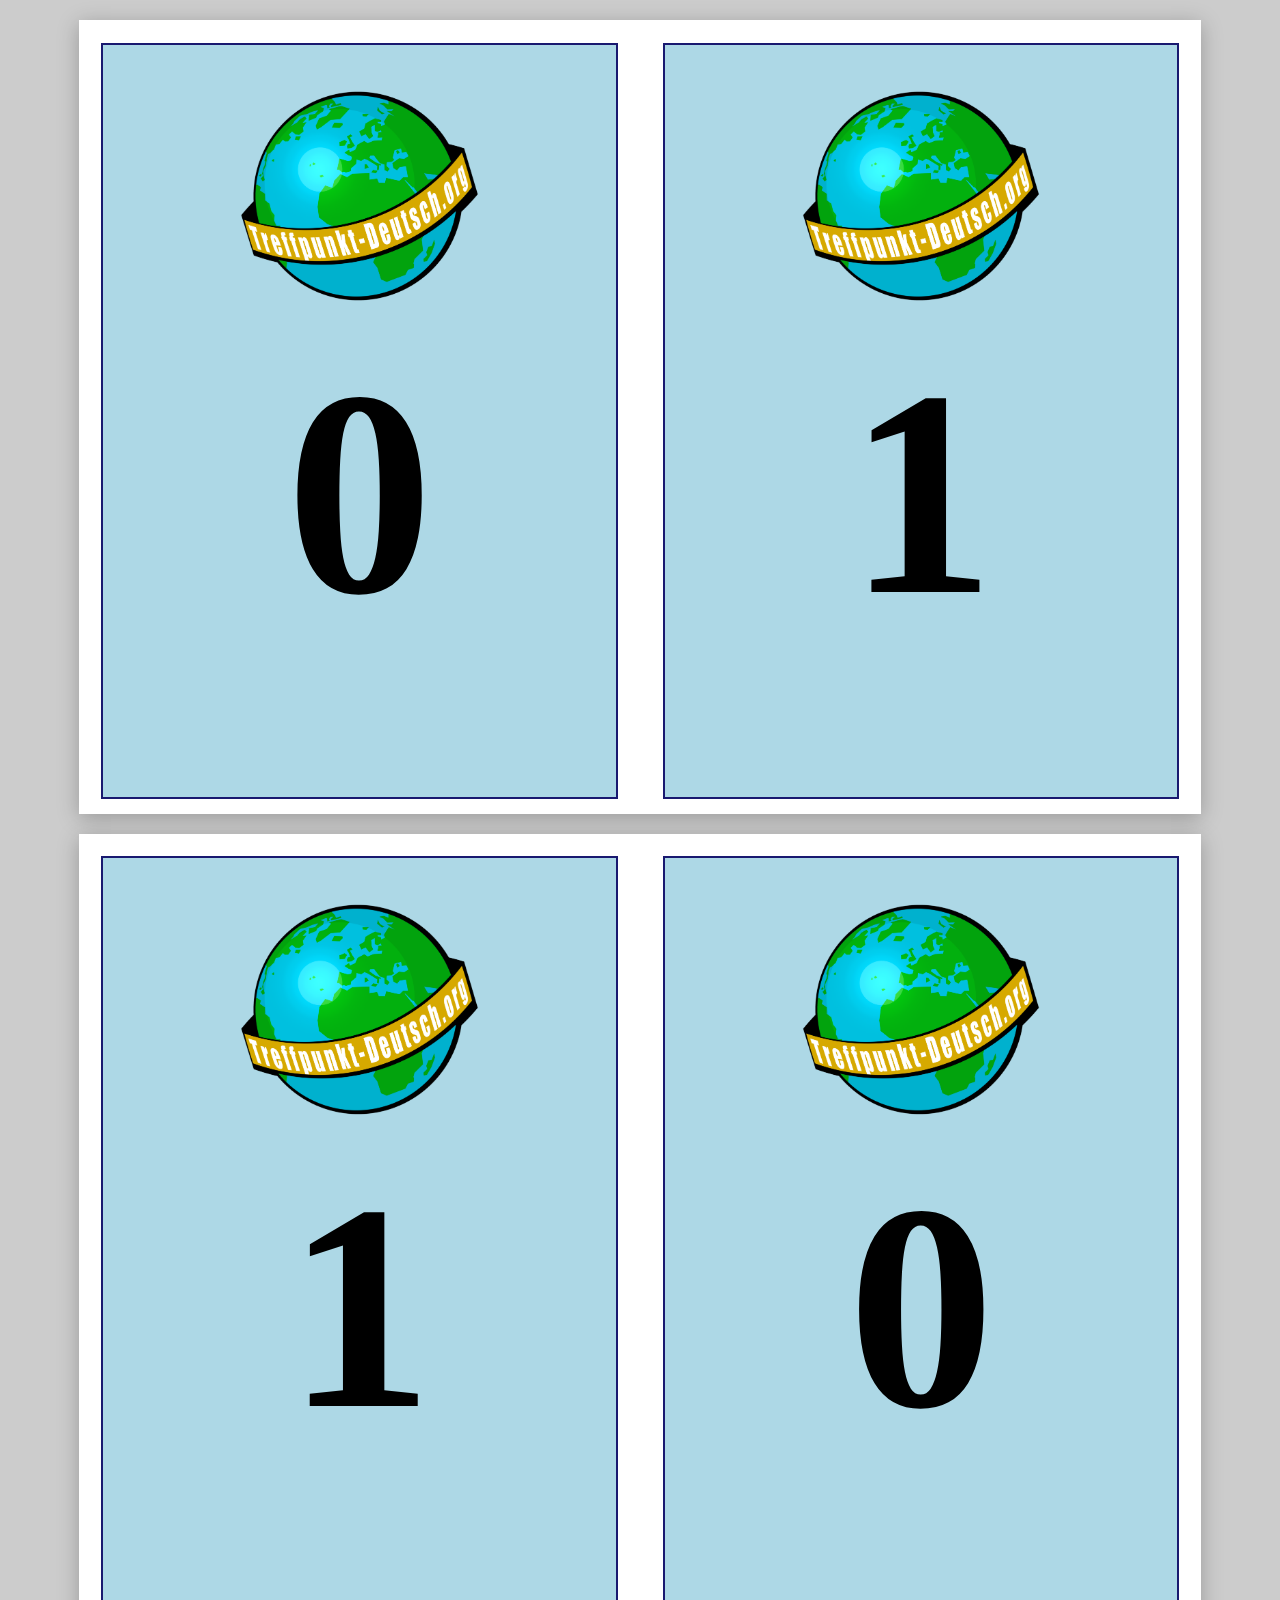
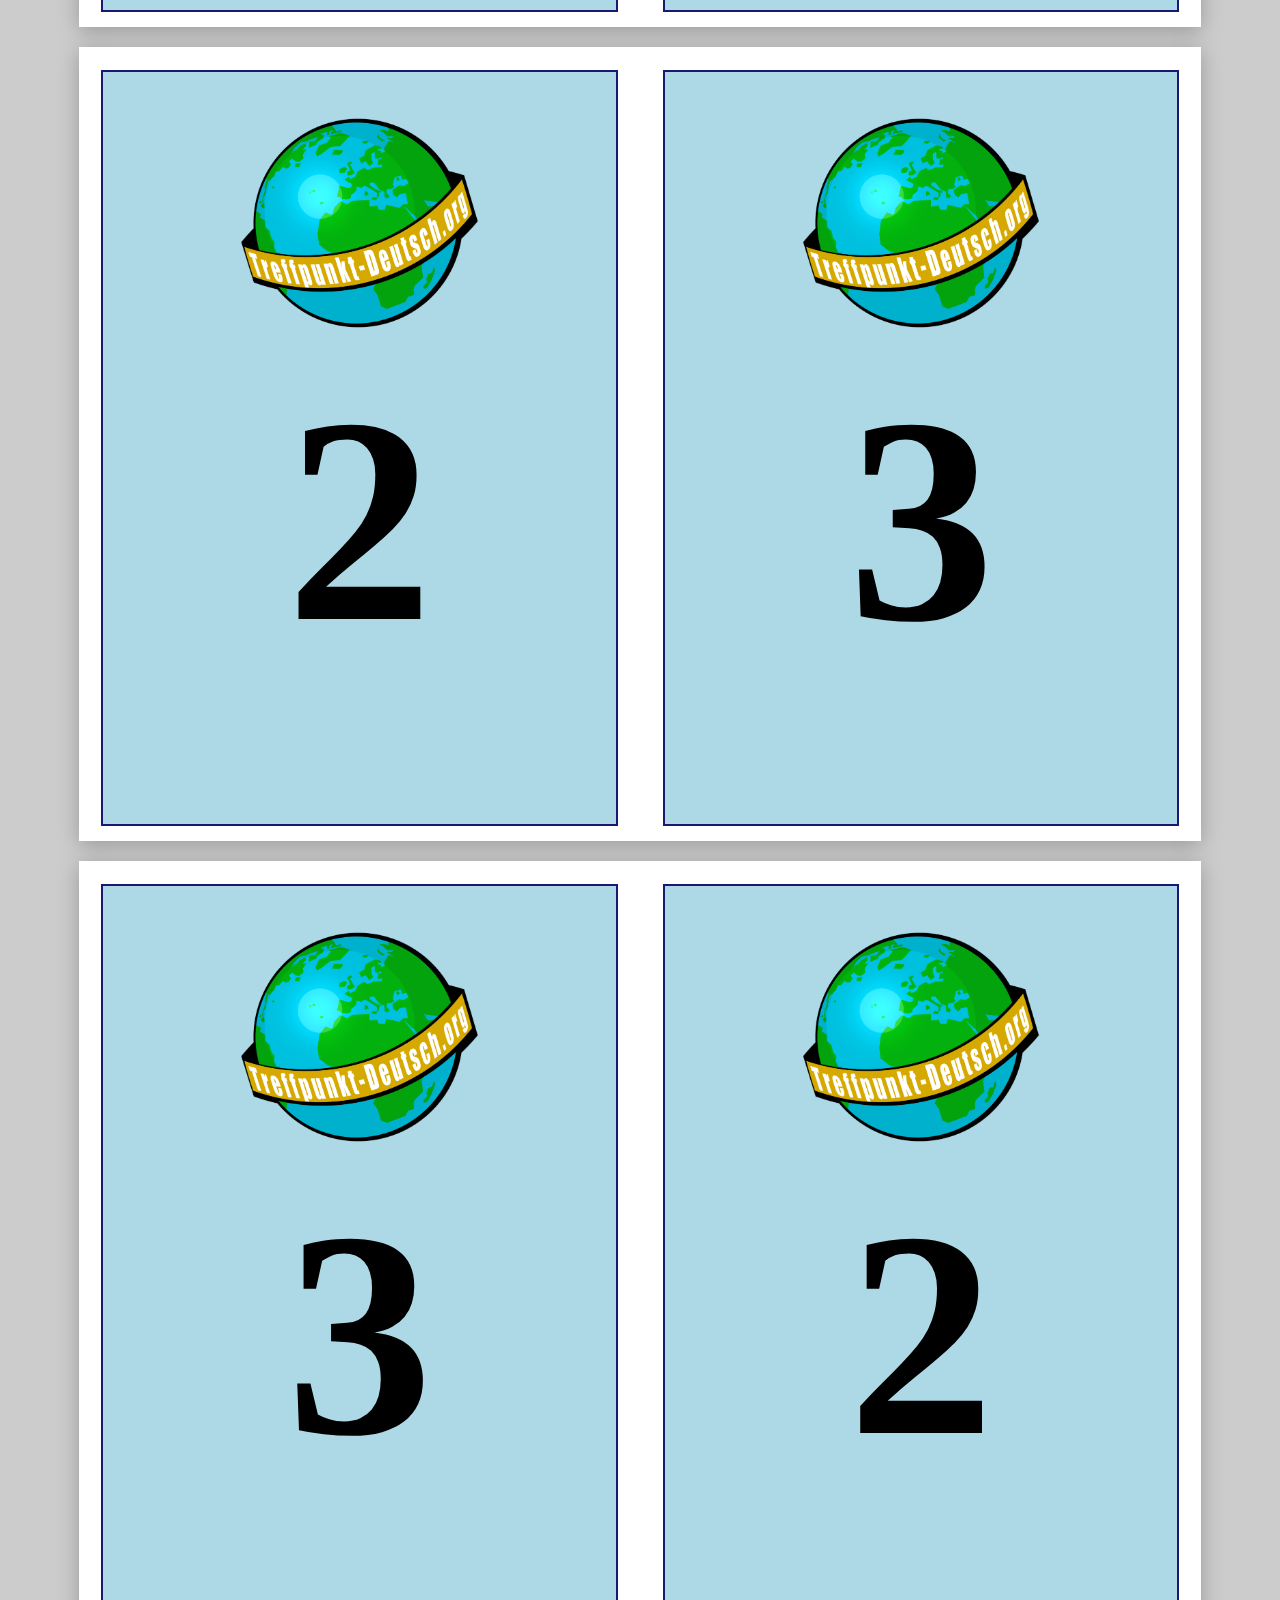
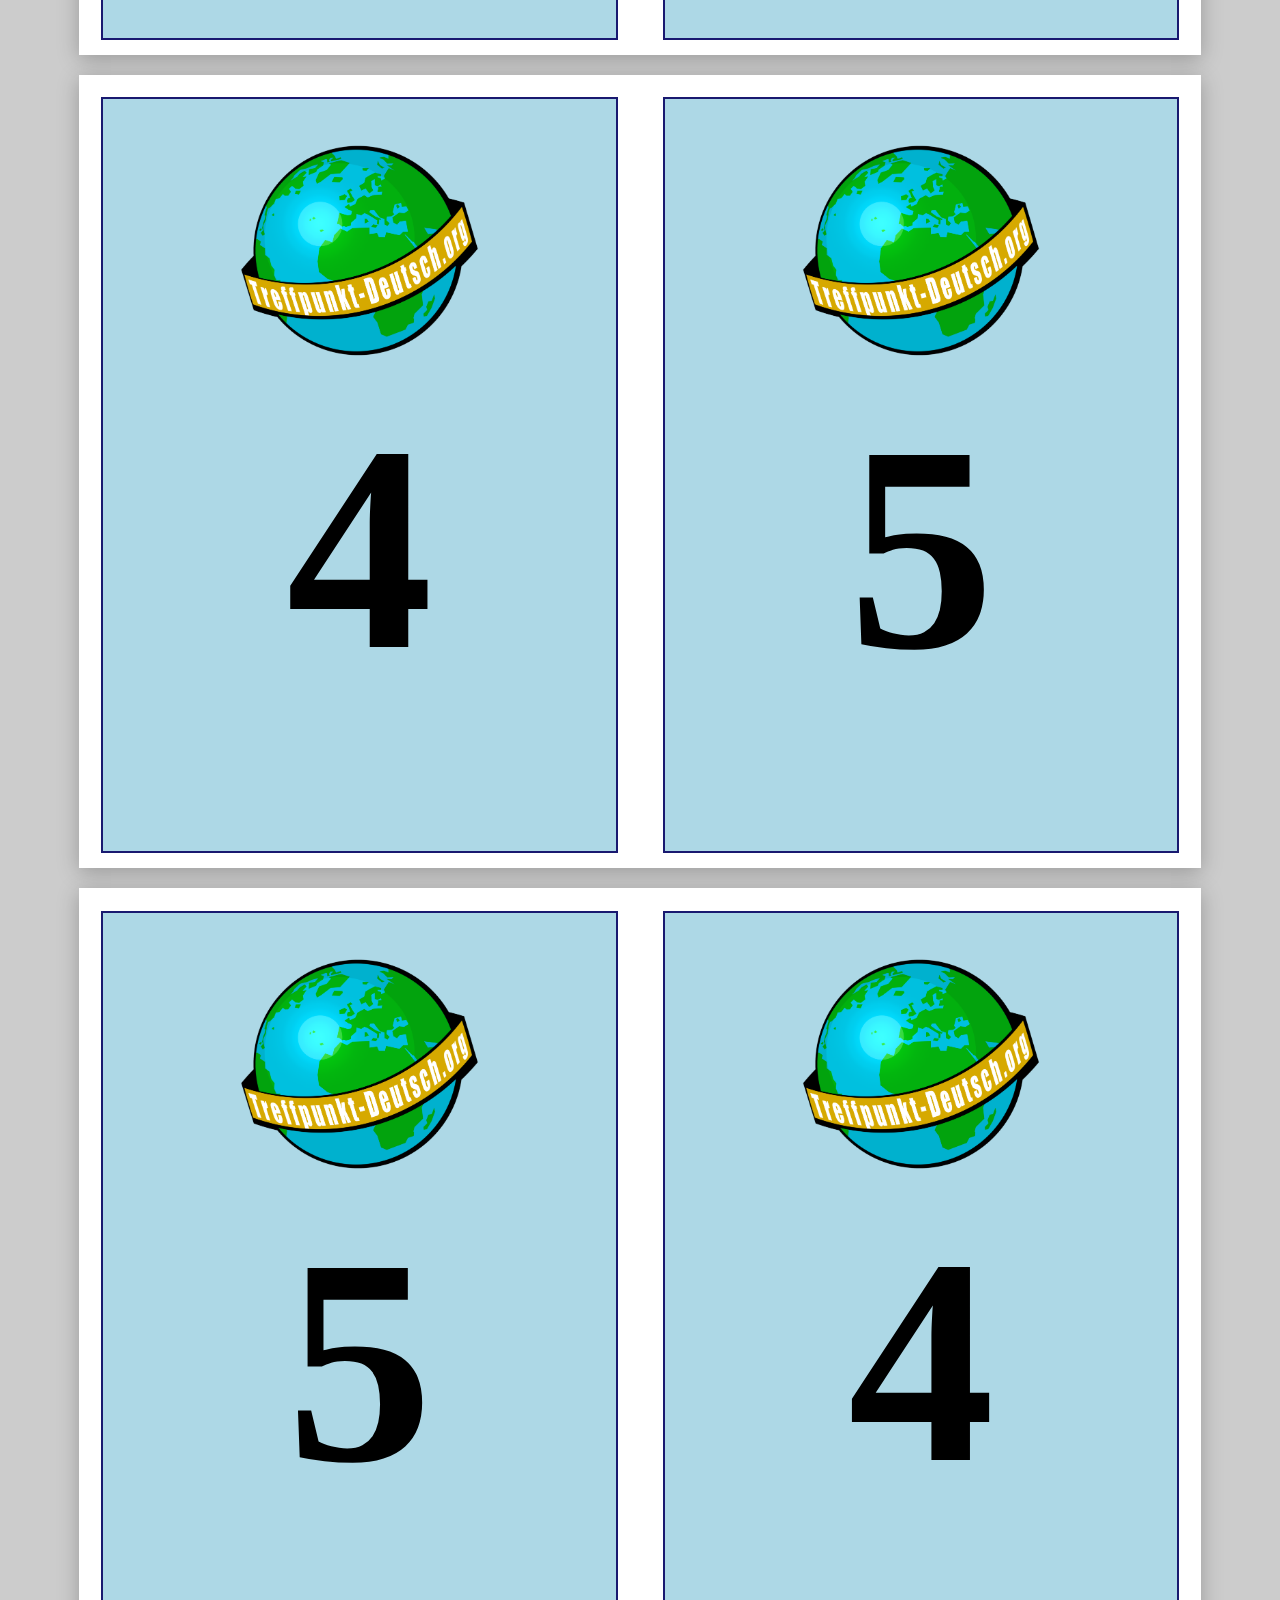
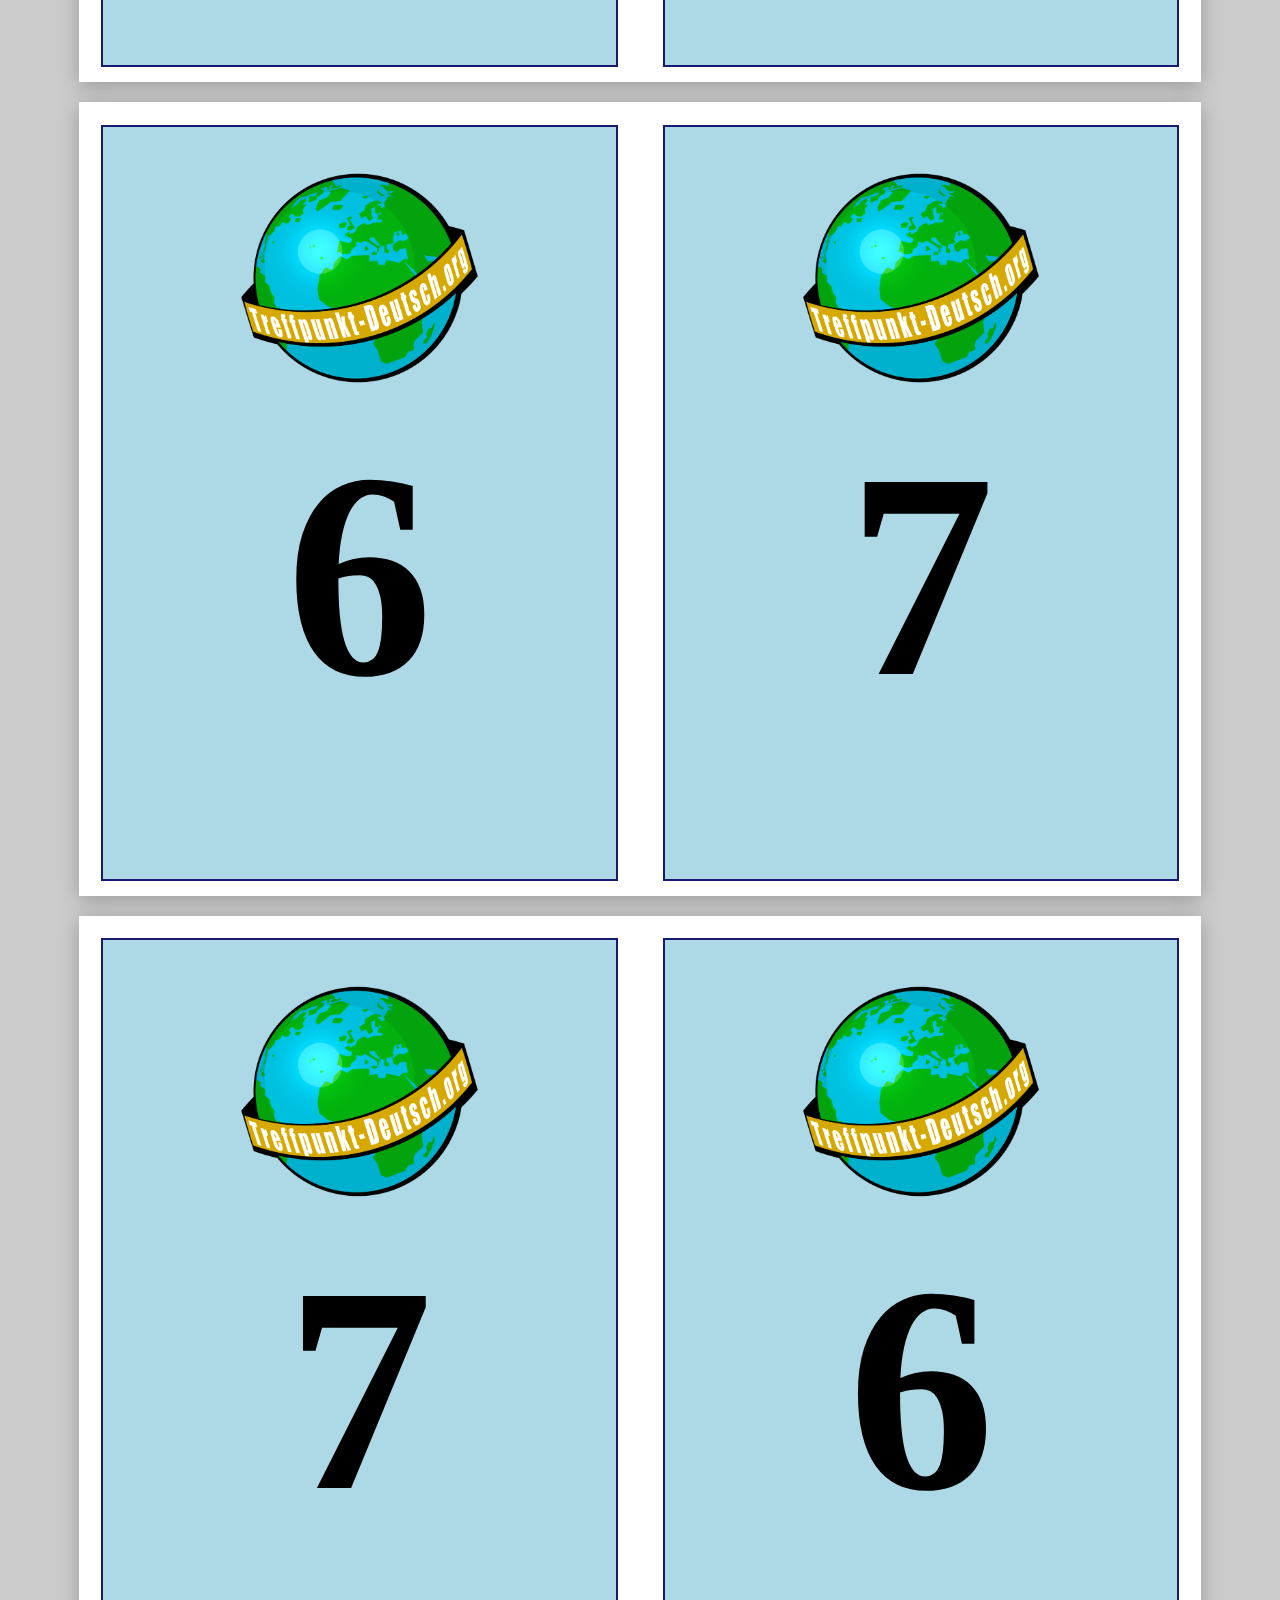
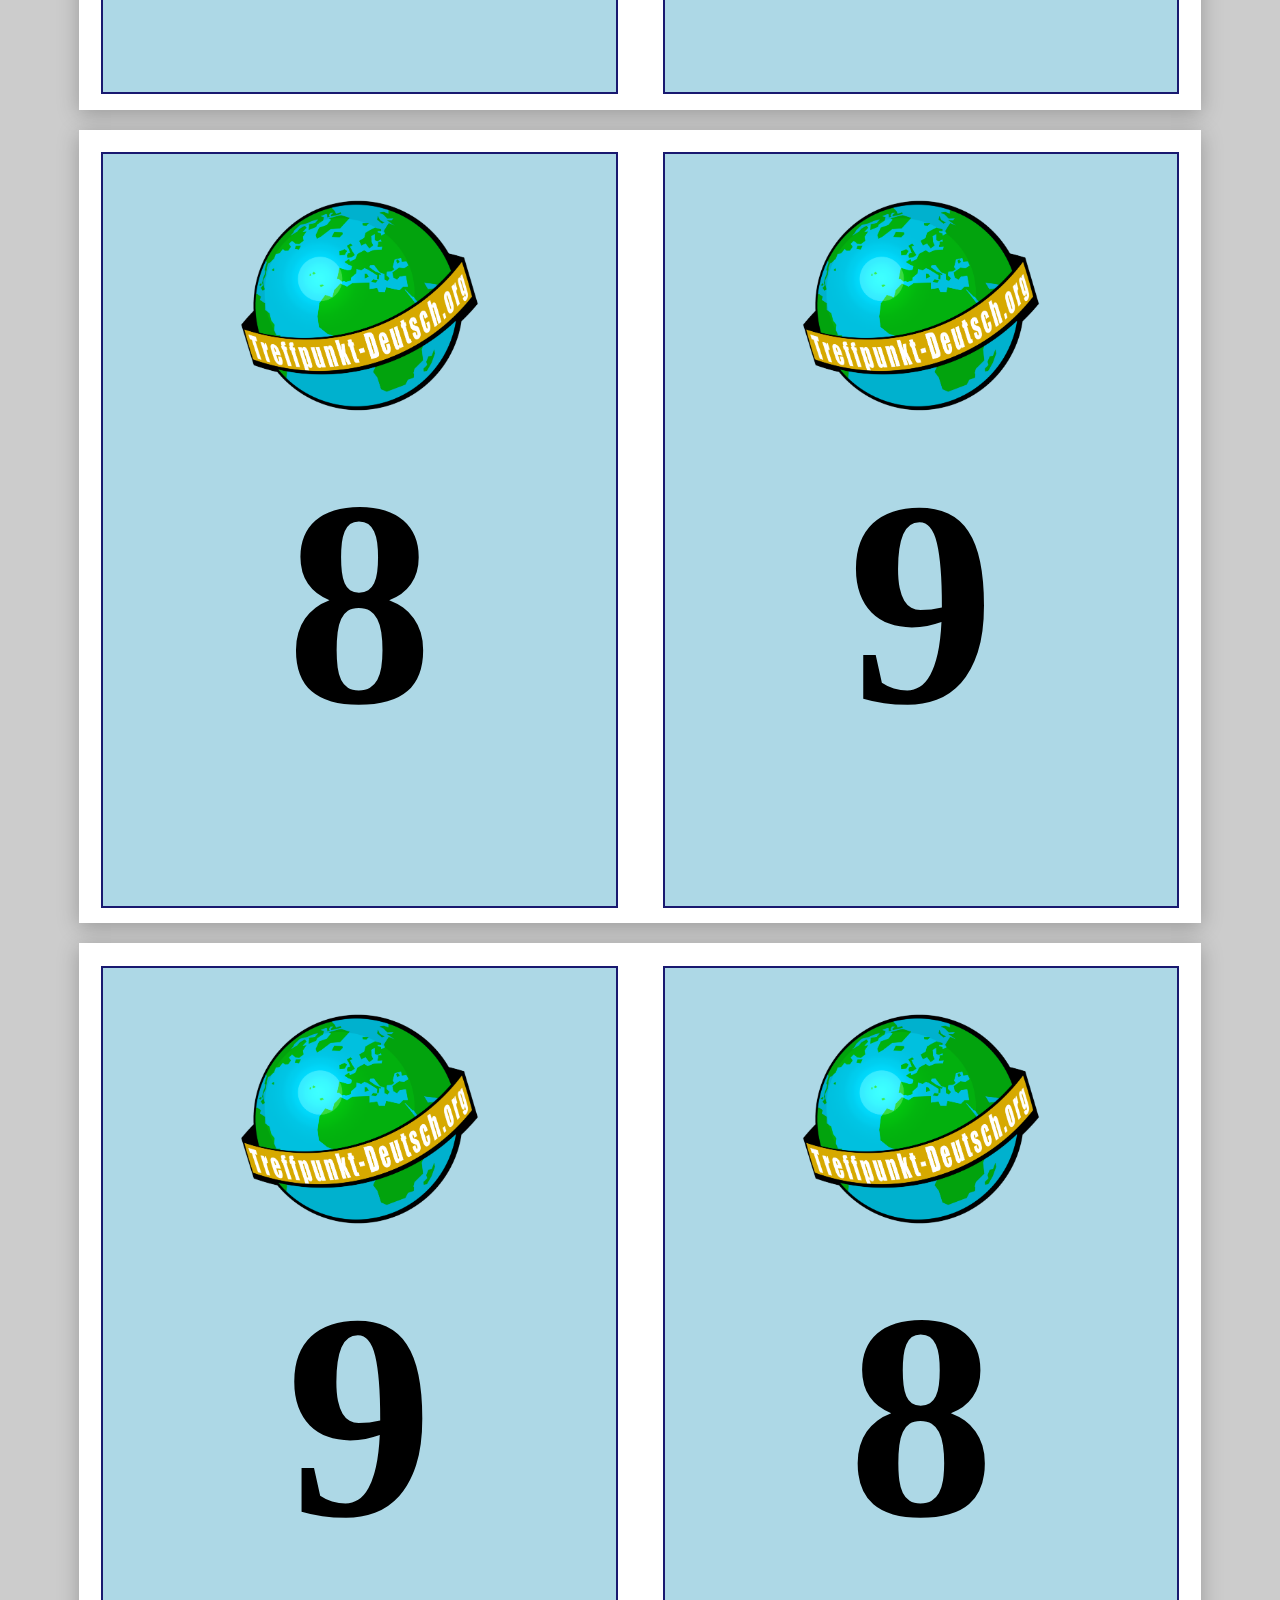
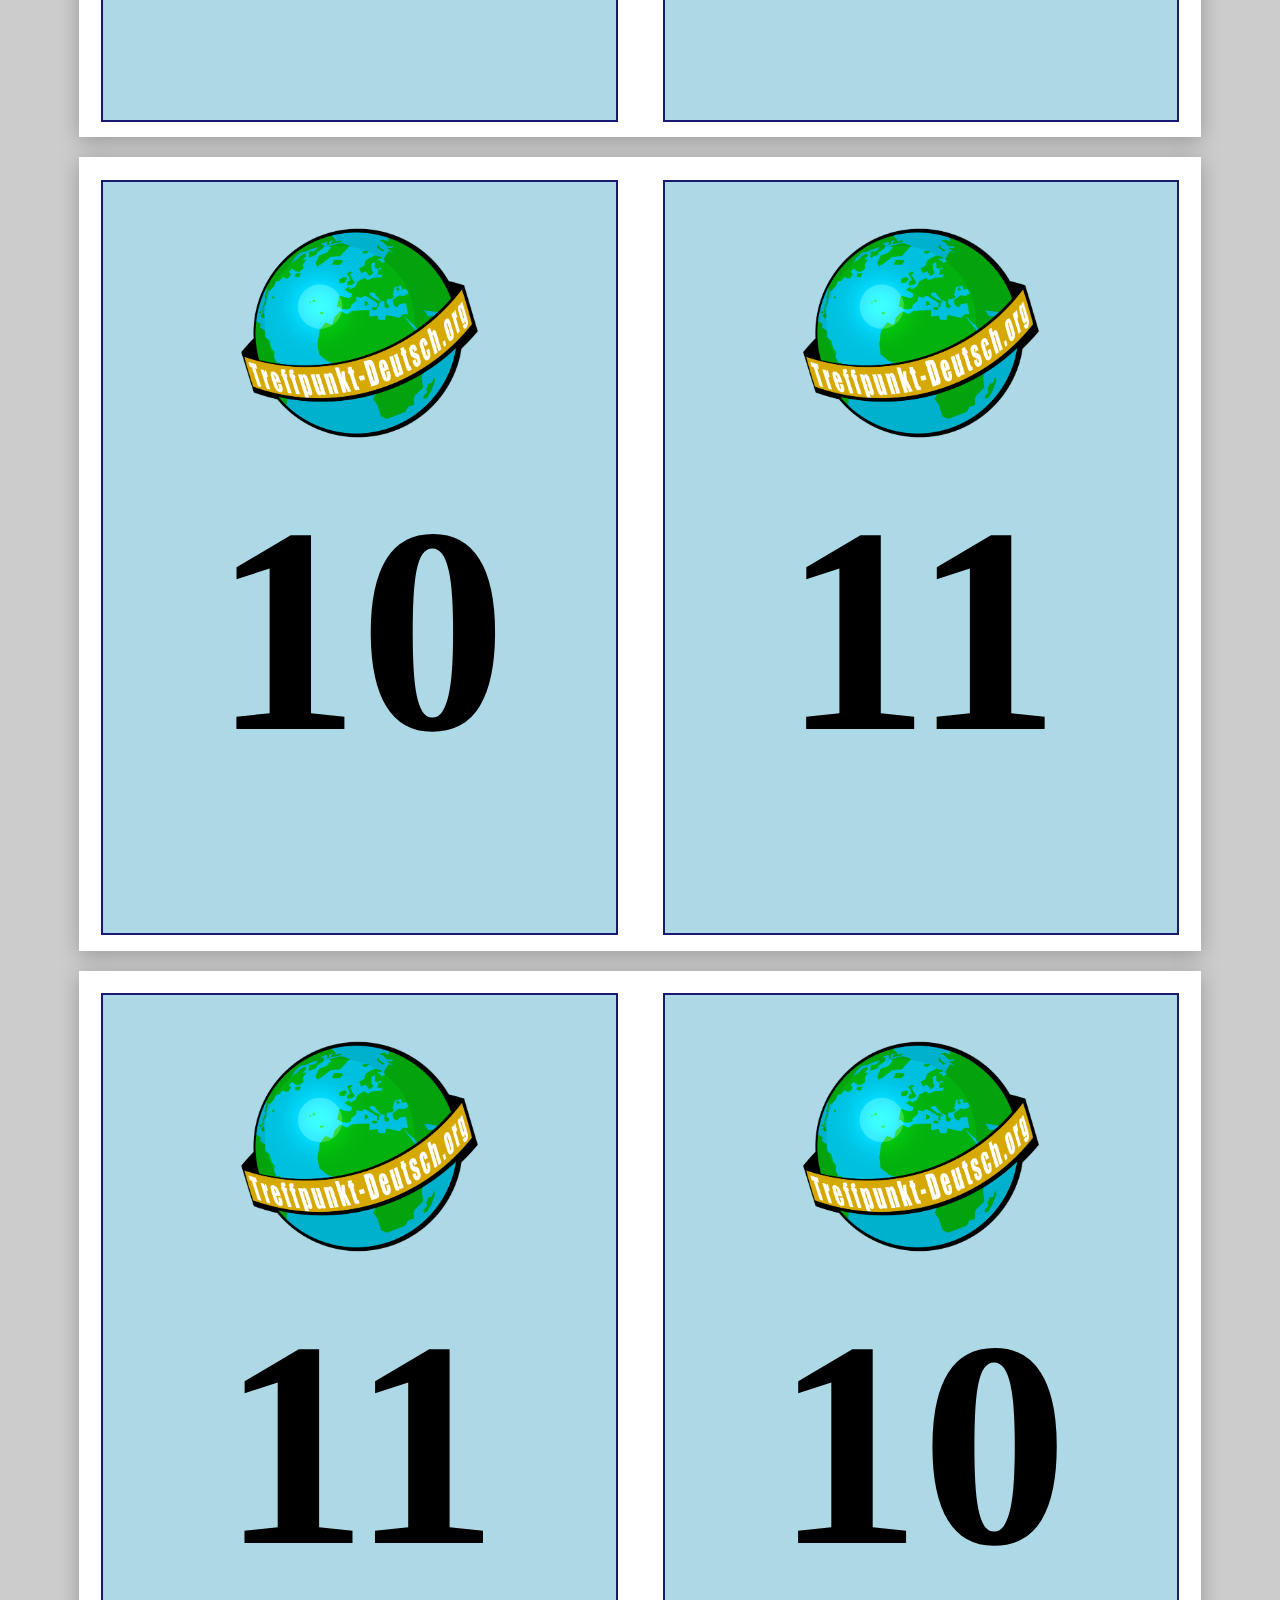
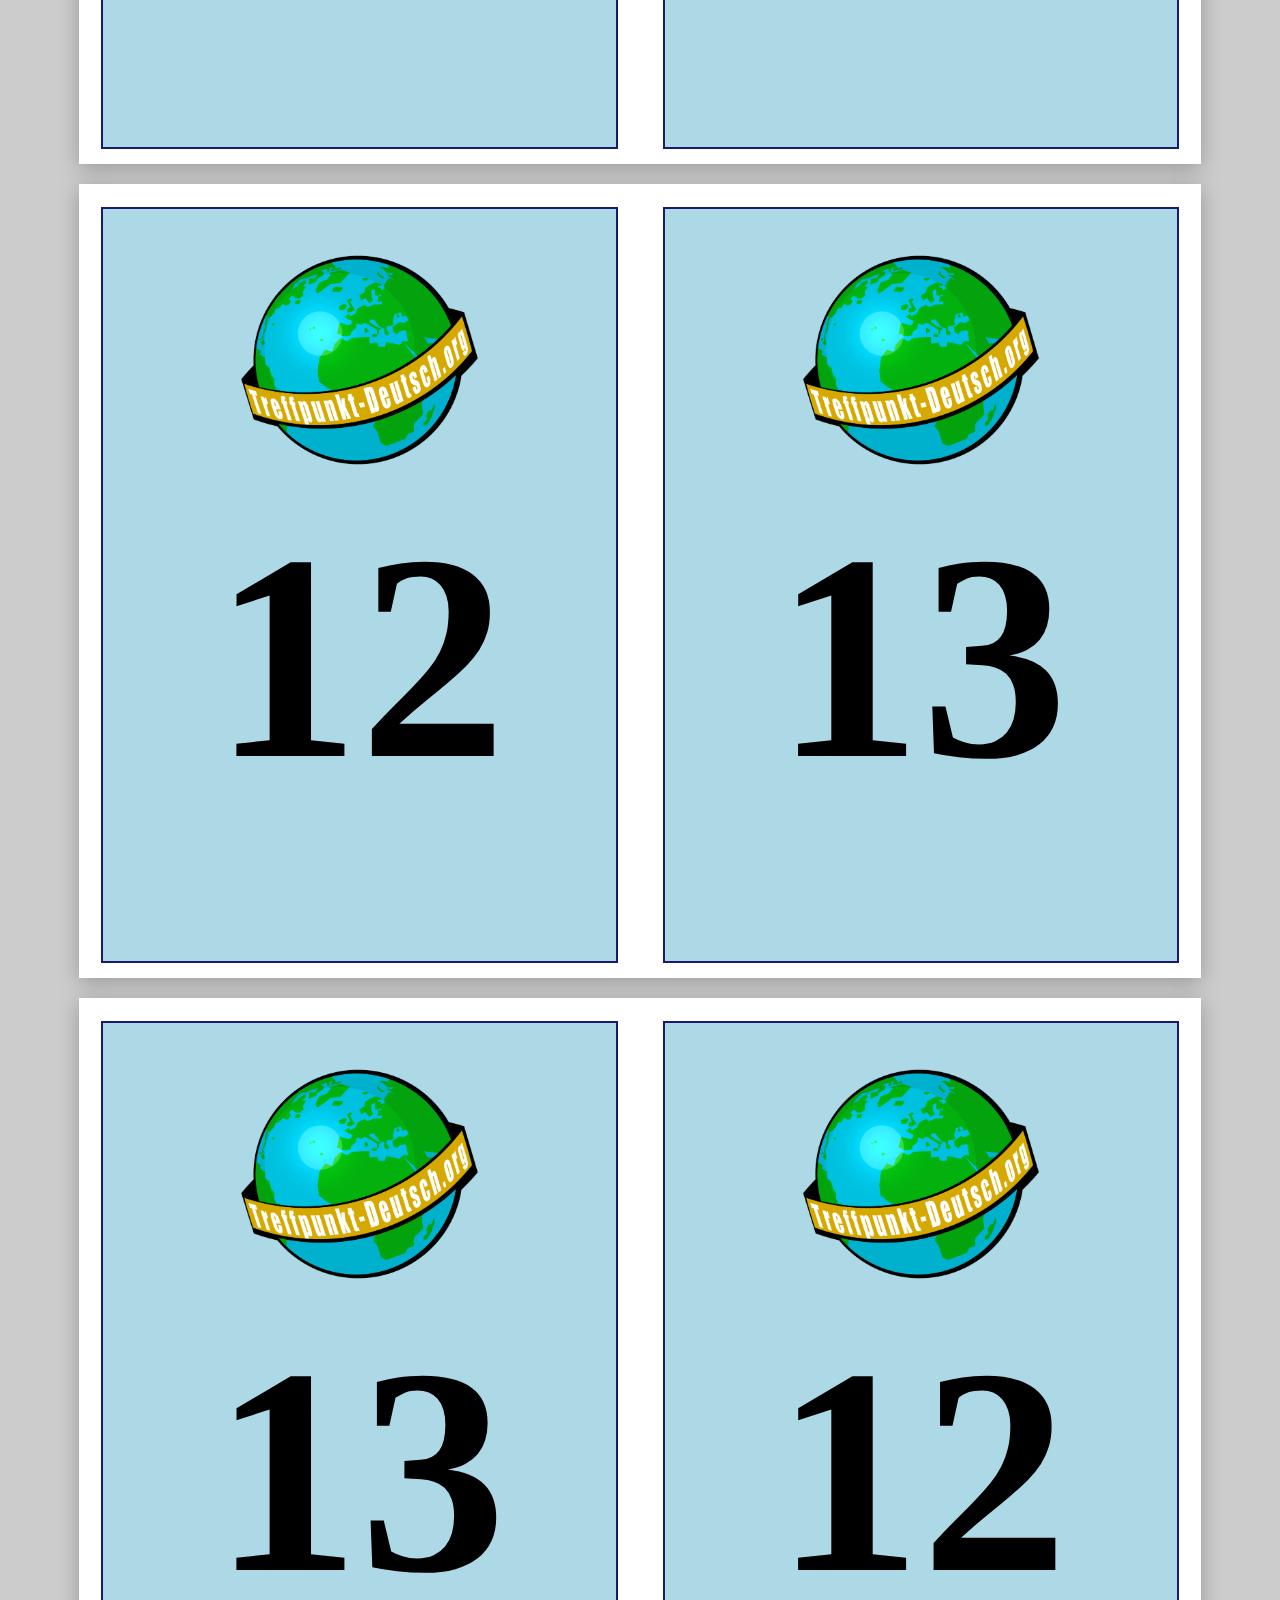
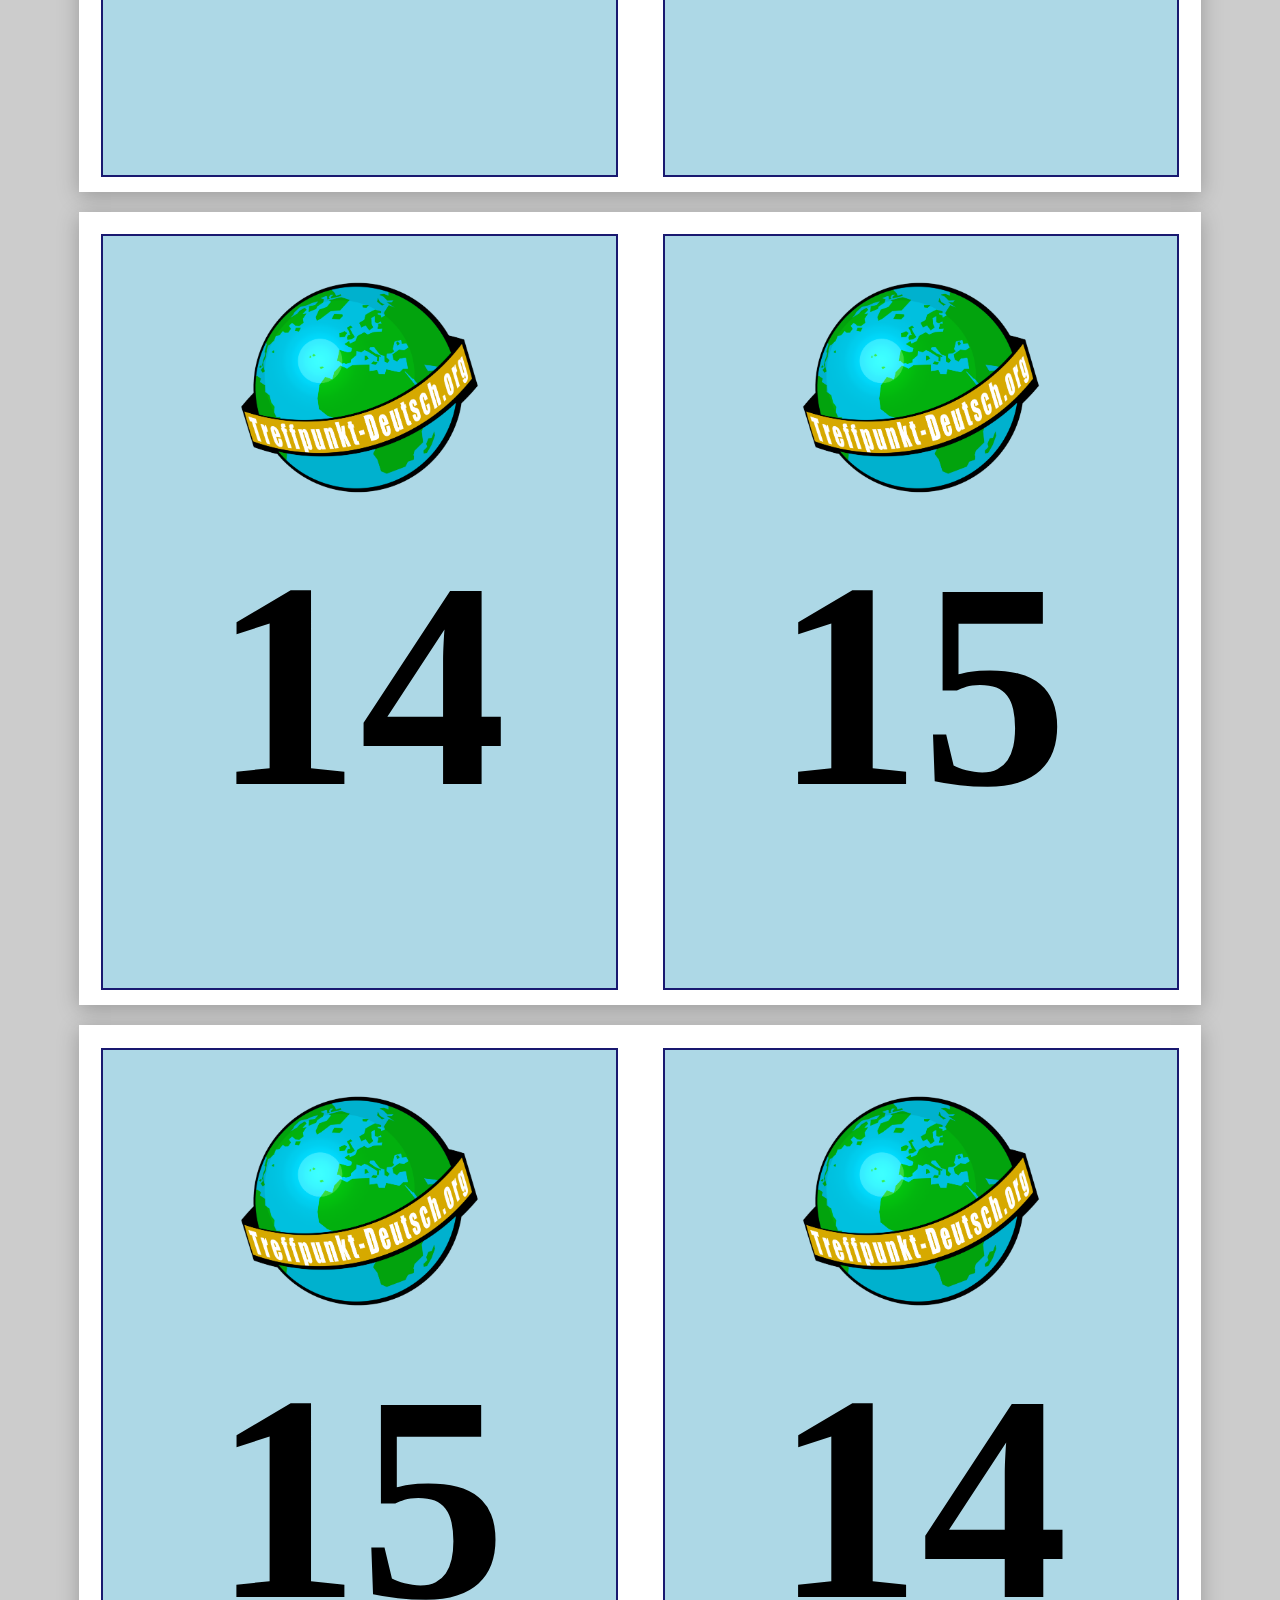
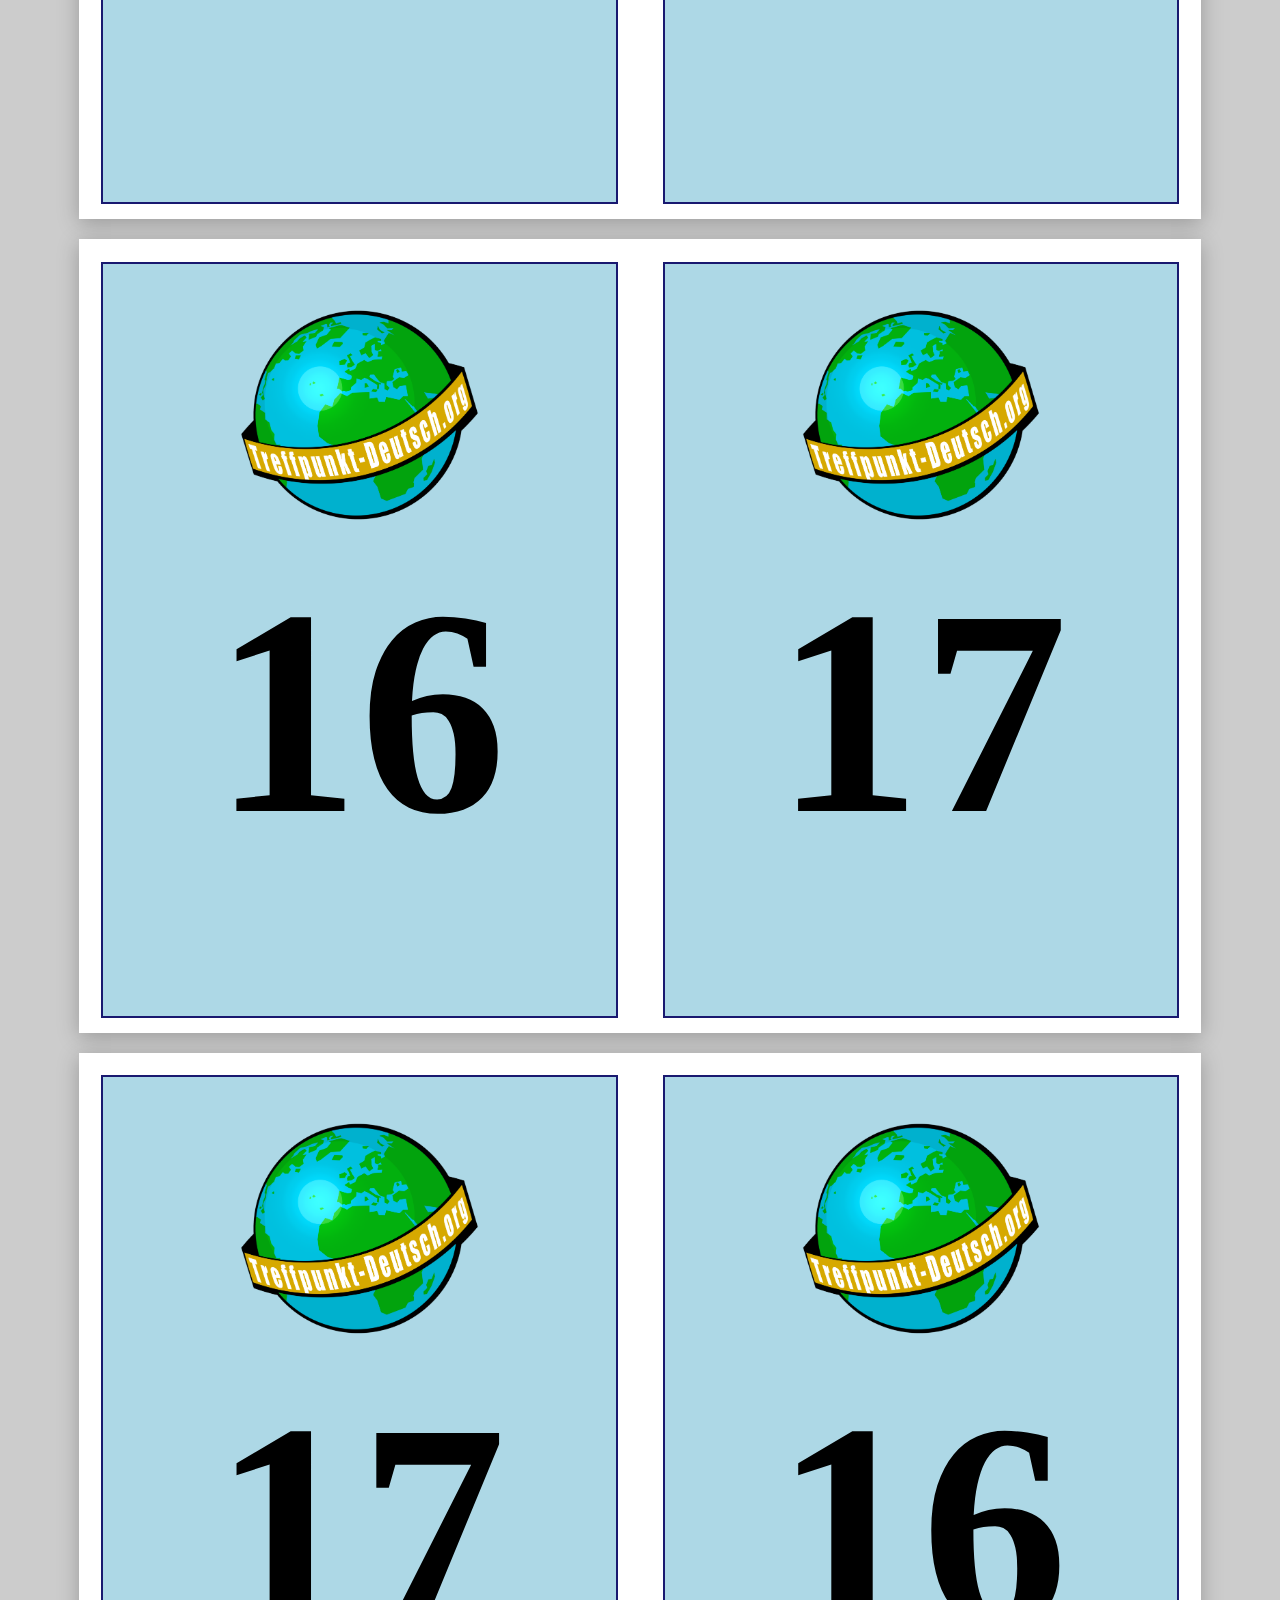
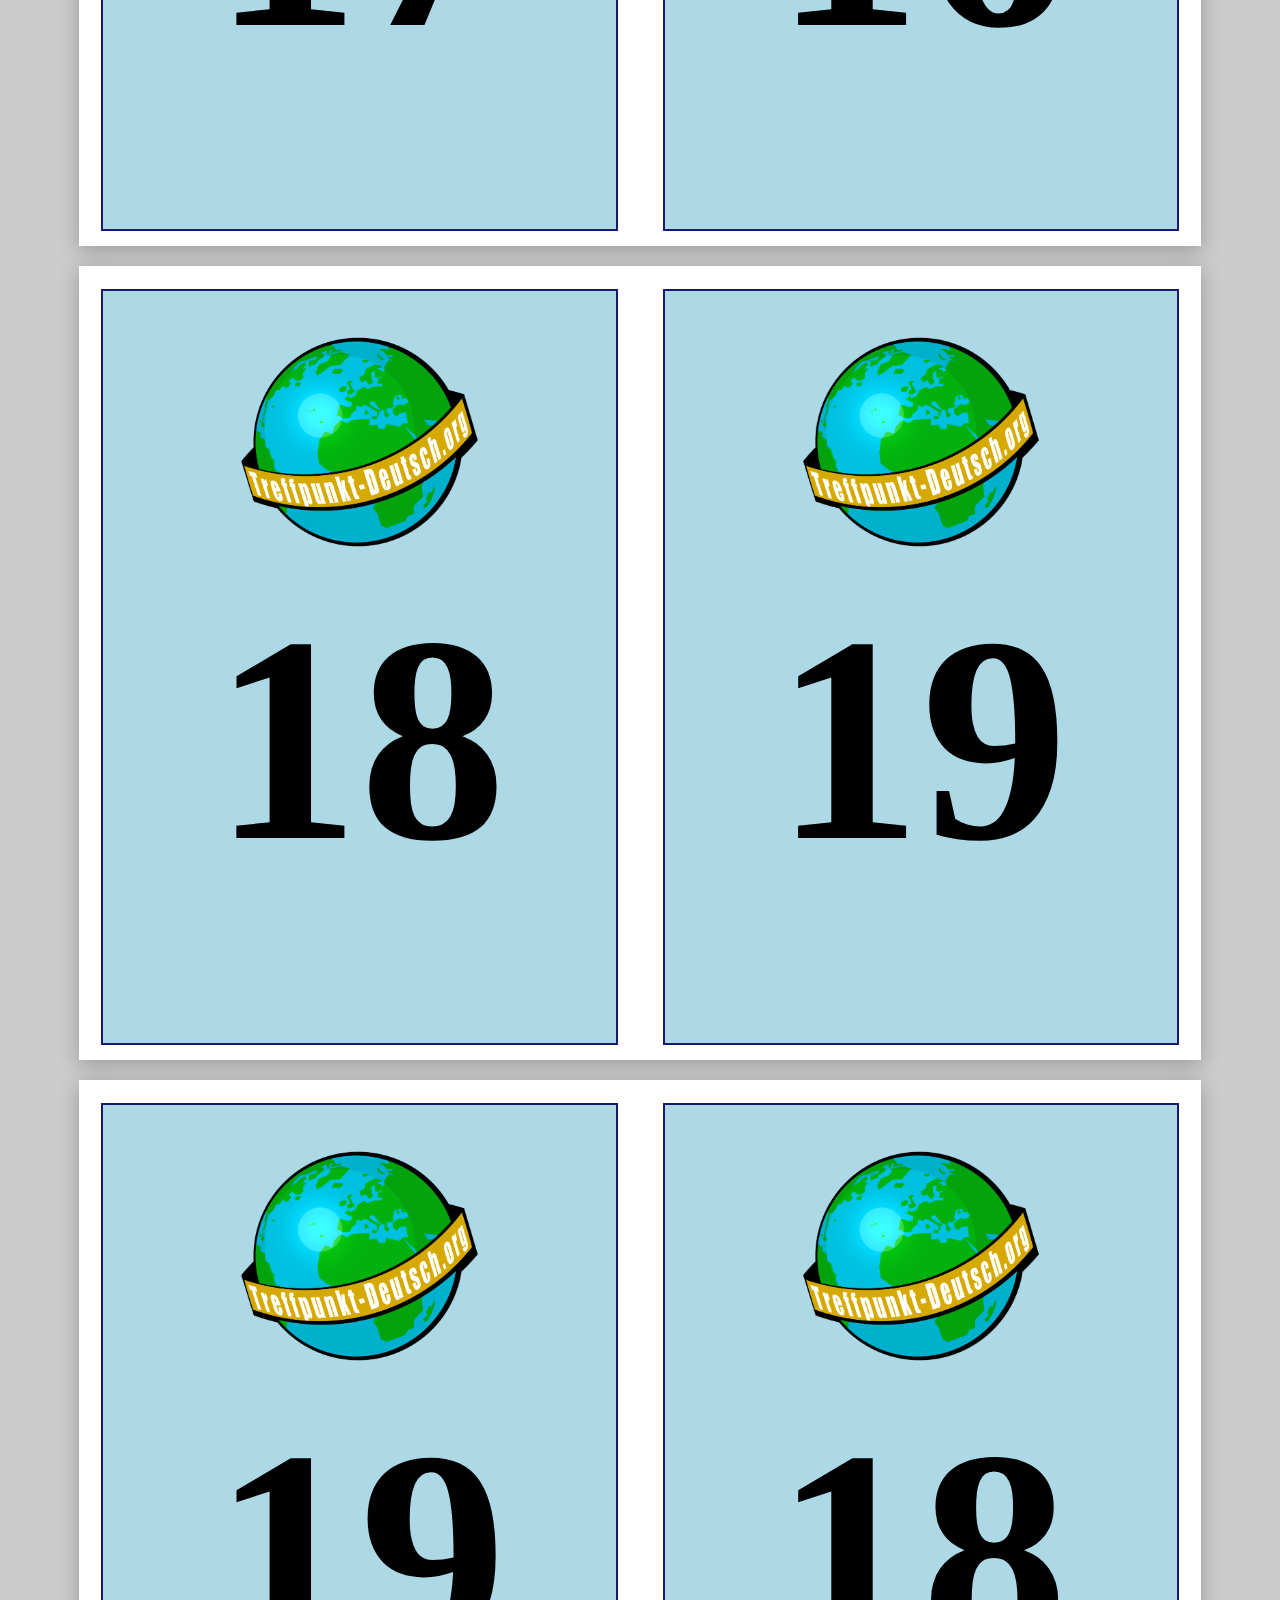
==== commit 177fc094: "adapted table card margin and size to fit completely on print-out" ====
--- a/TPD-TableCards/index.html
+++ b/TPD-TableCards/index.html
@@ -1258,5 +1258,55 @@
 
 
 
+  <!--
+    ODD PAGE — FRONTS
+    Left: card for table 0,2,4,...  |  Right: card for table 1,3,5,...
+  -->
+  <div class="page" data-label="Front side">
+
+    <div class="table">
+      <div class="qrcode">
+        <img class="logo" src="./treffpunkt-deutsch2.png" alt="Treffpunkt Deutsch logo">
+      </div>
+      <div class="number">50</div>
+    </div>
+
+    <div class="table">
+      <div class="qrcode">
+        <img class="logo" src="./treffpunkt-deutsch2.png" alt="Treffpunkt Deutsch logo">
+      </div>
+      <div class="number">51</div>
+    </div>
+
+  </div><!-- /end odd page -->
+
+
+  <!--
+    EVEN PAGE — BACKS
+    Swapped left↔right so duplex "flip on short edge" aligns each
+    back with its own front:
+      Left:  back of table 1,3,5,...  (will land behind the table-1,3,5,... front)
+      Right: back of table 0,2,4,...  (will land behind the table-0,2,4,... front)
+  -->
+  <div class="page" data-label="Back side (flip on short edge)">
+
+    <div class="table">
+      <div class="qrcode">
+        <img class="logo" src="./treffpunkt-deutsch2.png" alt="Treffpunkt Deutsch logo">
+      </div>
+      <div class="number">51</div>
+    </div>
+
+    <div class="table">
+      <div class="qrcode">
+        <img class="logo" src="./treffpunkt-deutsch2.png" alt="Treffpunkt Deutsch logo">
+      </div>
+      <div class="number">50</div>
+    </div>
+
+  </div><!-- /end even page -->
+
+
+
 </body>
 </html>
--- a/TPD-TableCards/style.css
+++ b/TPD-TableCards/style.css
@@ -36,15 +36,15 @@
 .table {
   border: 2px solid midnightblue;
   /*border-radius: 15px;*/
-  width: 48%;
-  height: 204mm;
+  width: 46%;
+  height: 200mm;
   /*padding: 5mm;*/
   background-color: lightblue;
   display: flex;
   flex-direction: column;
   align-items: center;
   justify-content: flex-start;
-  margin: 3mm;
+  margin: 6mm;
   flex-shrink: 0;
   overflow: hidden;
 }
